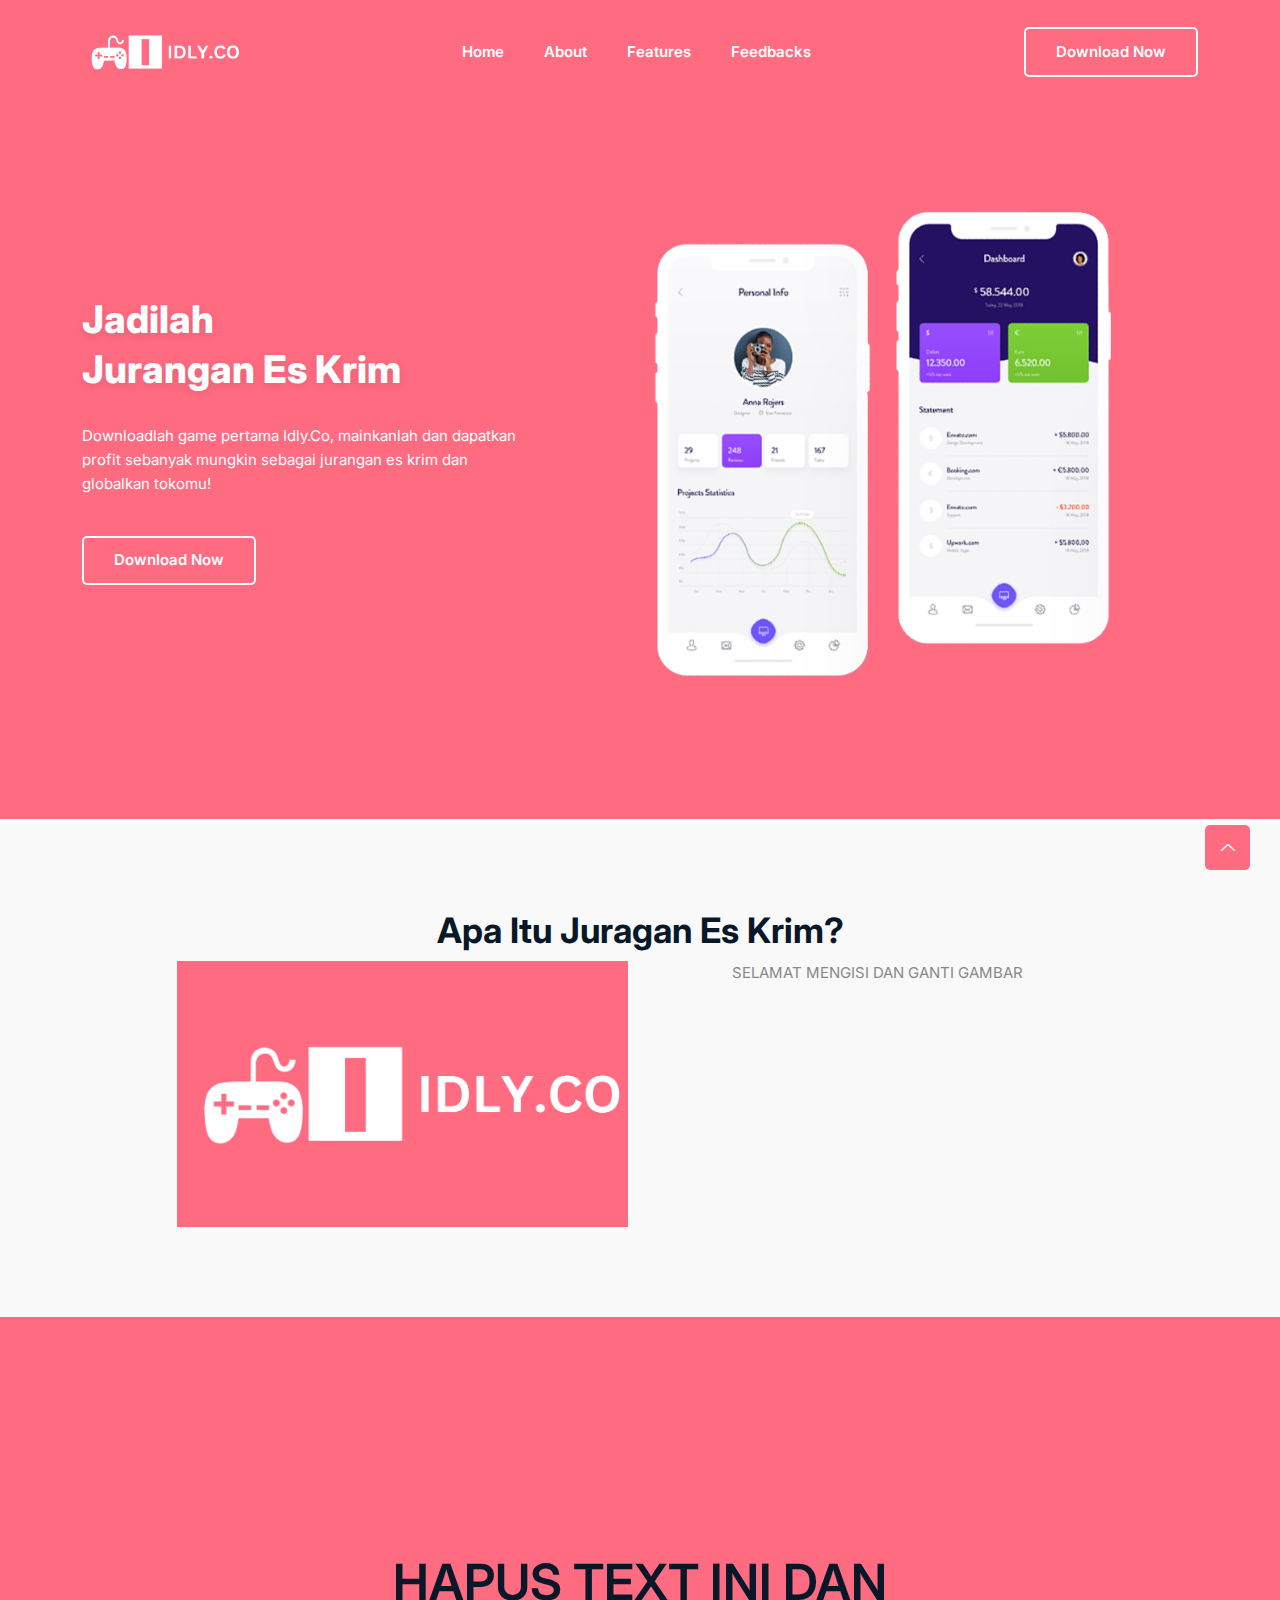
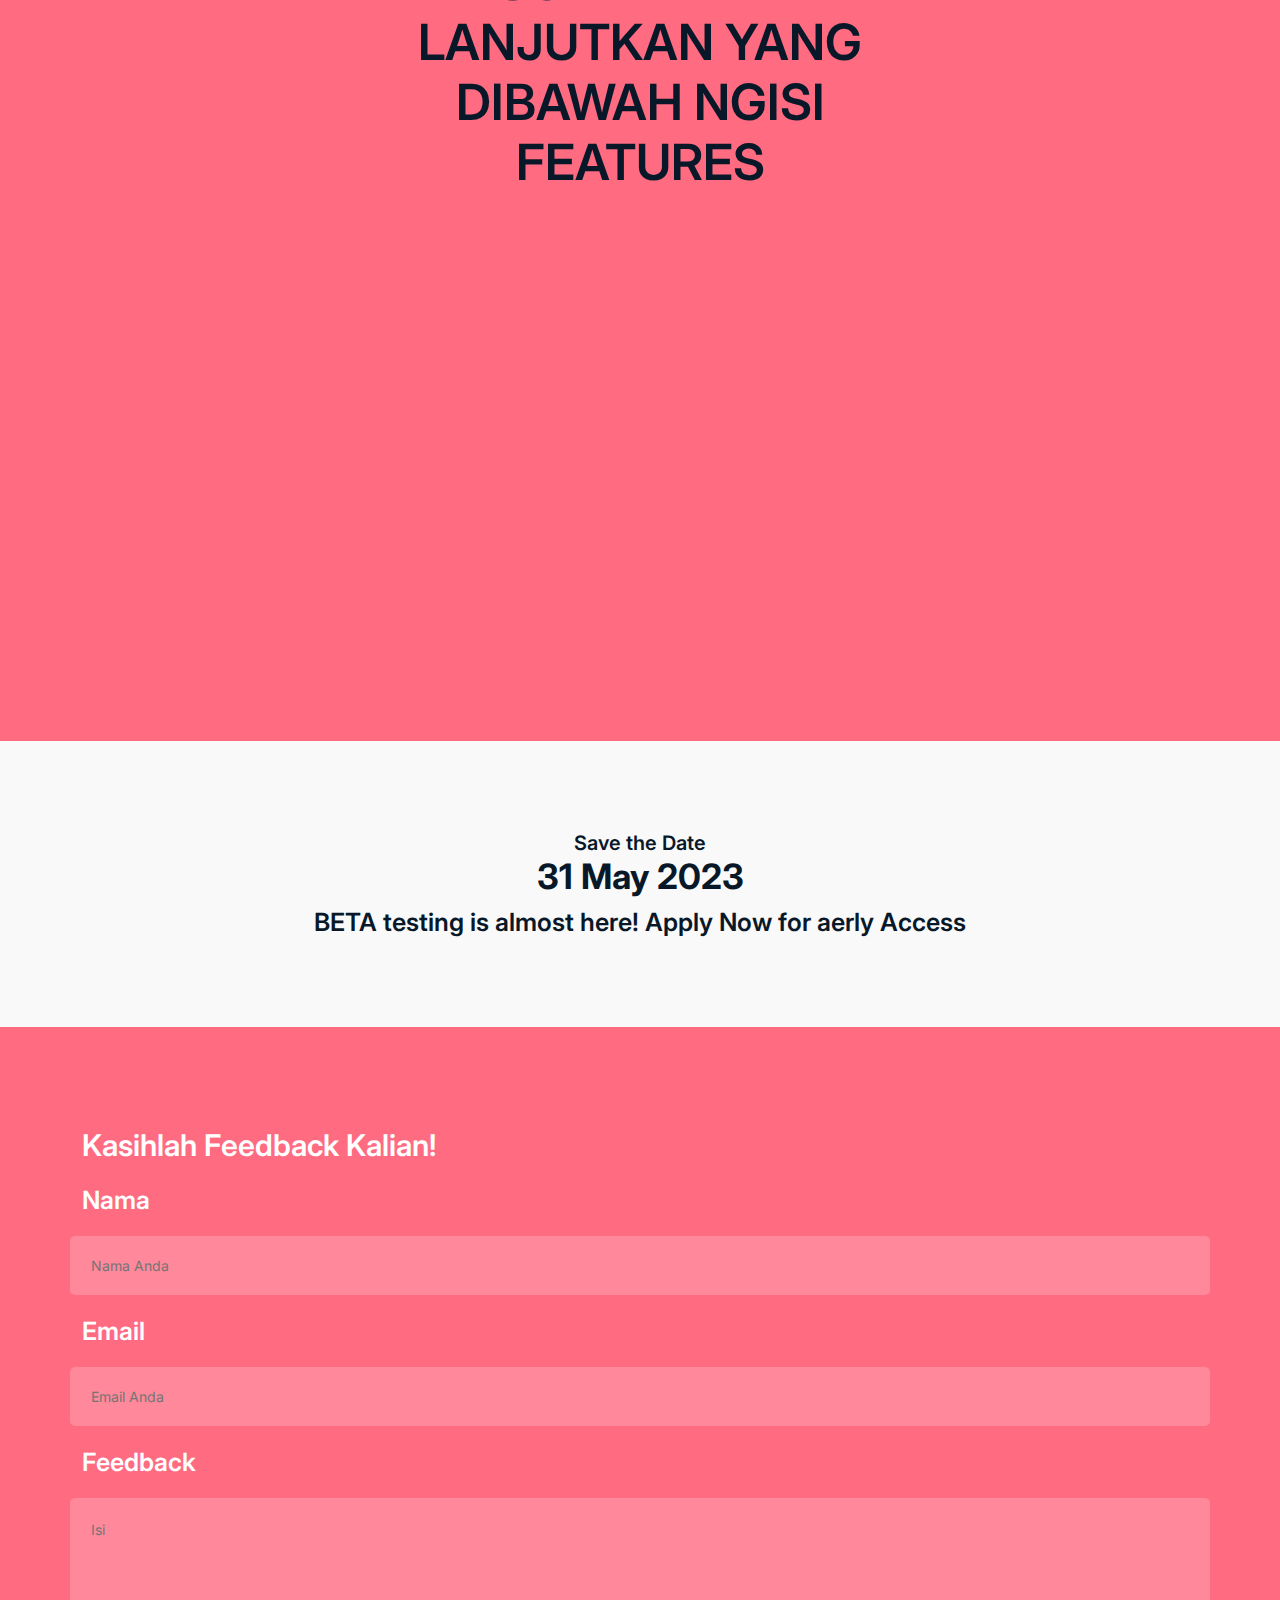
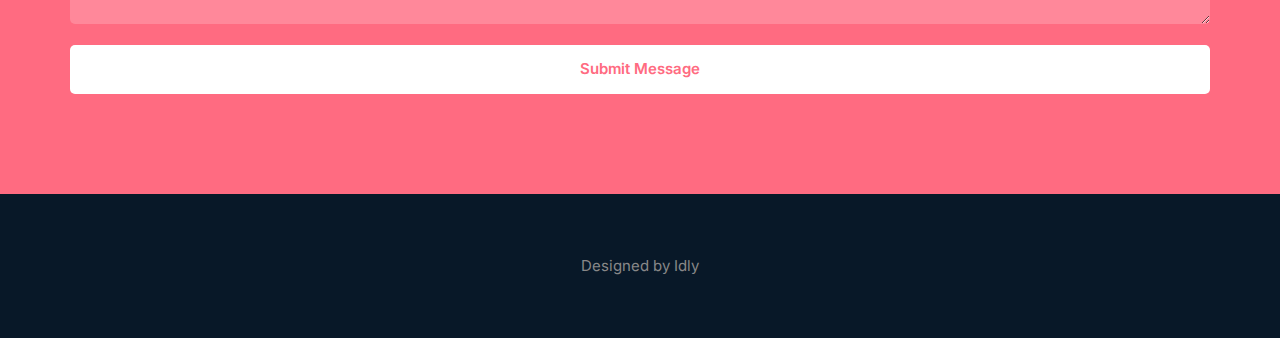
==== User Files/index.html @ 5fcf2f02 "initial" ====
<!DOCTYPE html>
<html class="no-js" lang="zxx">

<head>
    <meta charset="utf-8" />
    <meta http-equiv="x-ua-compatible" content="ie=edge" />
    <title>Idly.Co</title>
    <meta name="description" content="" />
    <meta name="viewport" content="width=device-width, initial-scale=1" />
    <link rel="shortcut icon" type="image/x-icon" href="assets/images/favicon.png" />

    <!-- ========================= CSS here ========================= -->
    <link rel="stylesheet" href="assets/css/bootstrap.min.css" />
    <link rel="stylesheet" href="assets/css/LineIcons.2.0.css" />
    <link rel="stylesheet" href="assets/css/animate.css" />
    <link rel="stylesheet" href="assets/css/tiny-slider.css" />
    <link rel="stylesheet" href="assets/css/glightbox.min.css" />
    <link rel="stylesheet" href="assets/css/main.css" />

</head>

<body>
    <!-- Preloader -->
    <div class="preloader">
        <div class="preloader-inner">
            <div class="preloader-icon">
                <span></span>
                <span></span>
            </div>
        </div>
    </div>
    <!-- /End Preloader -->

    <!-- Start Header Area -->
    <header class="header navbar-area">
        <div class="container">
            <div class="row align-items-center">
                <div class="col-lg-12">
                    <div class="nav-inner">
                        <!-- Start Navbar -->
                        <nav class="navbar navbar-expand-lg">
                            <a class="navbar-brand" href="index.html">

                                <!-- GAMBAR GANTI SINI -->
                                <img src="assets/images/logo/logo.png" alt="Logo">
                            </a>
                            <button class="navbar-toggler mobile-menu-btn" type="button" data-bs-toggle="collapse"
                                data-bs-target="#navbarSupportedContent" aria-controls="navbarSupportedContent"
                                aria-expanded="false" aria-label="Toggle navigation">
                                <span class="toggler-icon"></span>
                                <span class="toggler-icon"></span>
                                <span class="toggler-icon"></span>
                            </button>
                            <div class="collapse navbar-collapse sub-menu-bar" id="navbarSupportedContent">
                                <ul id="nav" class="navbar-nav ms-auto">
                                    <li class="nav-item">
                                        <a href="#home" class="page-scroll active"
                                            aria-label="Toggle navigation">Home</a>
                                    </li>

                                    <li class="nav-item">
                                        <a href="#about" class="page-scroll"
                                            aria-label="Toggle navigation">About</a>
                                    </li>

                                    <li class="nav-item">
                                        <a href="#features" class="page-scroll"
                                            aria-label="Toggle navigation">Features</a>
                                    </li>
                                    <li class="nav-item">
                                        <a href="#CTA" class="page-scroll"
                                        aria-label="Toggle navigation">Feedbacks</a>
                                    </li>
                                </ul>
                            </div> <!-- navbar collapse -->

                            <div class="button add-list-button">
                                <a href="download.html" class="btn">Download now</a>
                            </div>
                        </nav>
                        <!-- End Navbar -->
                    </div>
                </div>
            </div> <!-- row -->
        </div> <!-- container -->
    </header>
    <!-- End Header Area -->

    <!-- Start Hero Area -->
    <section id="home" class="hero-area">
        <div class="container">
            <div class="row align-items-center">
                <div class="col-lg-5 col-md-12 col-12">
                    <div class="hero-content">
                        <h1 class="wow fadeInLeft" data-wow-delay=".4s">Jadilah <br>Jurangan Es Krim</h1>
                        <p class="wow fadeInLeft" data-wow-delay=".6s">Downloadlah game pertama Idly.Co, mainkanlah dan dapatkan profit sebanyak mungkin sebagai jurangan es krim dan globalkan tokomu!</p>
                        <div class="button wow fadeInLeft" data-wow-delay=".8s">
                            <!-- <a href="javascript:void(0)" class="btn"><i class="lni lni-apple"></i> App Store</a>
                            <a href="javascript:void(0)" class="btn btn-alt"><i class="lni lni-play-store"></i> Google
                                Play</a> -->
                            <a href="javascript:void(0)" class="btn btn-alt"></i> Download Now</a>
                        </div>
                    </div>
                </div>
                <div class="col-lg-7 col-md-12 col-12">
                    <div class="hero-image wow fadeInRight" data-wow-delay=".4s">
                        <img src="assets/images/hero/phone.png" alt="#">
                    </div>
                </div>
            </div>
        </div>
    </section>
    <!-- End Hero Area -->

    
    <!-- Start About Area -->
    <section id="about" class="our-achievement section">
        <div class="container">
            <div class="row">
                <div class="col-lg-10 offset-lg-1 col-md-12 col-12">
                    <div class="title">
                        <h2>Apa Itu Juragan Es Krim?</h2>
                    </div>

                    <div class="row">
                        
                        <div class="col-lg-6">
                            <img src="assets/images/logo/logo.png" alt="">
                        </div>

                        <div class="col-lg-6">
                            <p>SELAMAT MENGISI DAN GANTI GAMBAR</p>
                        </div>
                    
                    </div>
                </div>
            </div>
        </div>
    </section>
    <!-- End About Area -->

    <!-- Start Features Area -->
    <section id="features" class="features section">
        <div class="container">
            <div class="row">
                <div class="col-12">
                    <div class="section-title">
                        <h3 class="wow zoomIn" style="color:white" data-wow-delay=".2s">Features</h3>
                        <h2 class="wow fadeInUp" data-wow-delay=".4s" style="color:white">Ada Apa saja Di Jurangan Es Krim?</h2>
                        <h1>HAPUS TEXT INI DAN LANJUTKAN YANG DIBAWAH NGISI FEATURES</h1>
                       </div>
                </div>
            </div>
            <div class="row">
                <div class="col-lg-4 col-md-6 col-12" >
                    <!-- Start Single Feature -->
                    <div class="single-feature wow fadeInUp" data-wow-delay=".2s" style="text-align: center;">
                        <h3>Upgrade Item</h3>
                        <p>Belilah barang terbaru untuk mendapatkan profit lebih</p>
                    </div>
                    <!-- End Single Feature -->
                </div>
                <div class="col-lg-4 col-md-6 col-12">
                    <!-- Start Single Feature -->
                    <div class="single-feature wow fadeInUp" data-wow-delay=".4s" style="text-align: center;">
                        <h3>Otomatis</h3>
                        <p>Bisnis akan tetap berjalan saat HP anda mati, anda akan selalu mendapatkan profit</p>
                    </div>
                    <!-- End Single Feature -->
                </div>
                <div class="col-lg-4 col-md-6 col-12">
                    <!-- Start Single Feature -->
                    <div class="single-feature wow fadeInUp" data-wow-delay=".6s" style="text-align: center;">
                        <h3>Mudah Untuk dipahami</h3>
                        <p>It is a long established fact that a reader will be distracted by the readable content of a
                            page at its layout.</p>
                    </div>
                    <!-- End Single Feature -->
                </div>
                <div class="col-lg-4 col-md-6 col-12">
                    <!-- Start Single Feature -->
                    <div class="single-feature wow fadeInUp" data-wow-delay=".2s" style="text-align: center;">
                        <h3>Advanced Security</h3>
                        <p>It is a long established fact that a reader will be distracted by the readable content of a
                            page at its layout.</p>
                    </div>
                    <!-- End Single Feature -->
                </div>
                <div class="col-lg-4 col-md-6 col-12">
                    <!-- Start Single Feature -->
                    <div class="single-feature wow fadeInUp" data-wow-delay=".4s" style="text-align: center;">
                        <h3>Powerful API</h3>
                        <p>It is a long established fact that a reader will be distracted by the readable content of a
                            page at its layout.</p>
                    </div>
                    <!-- End Single Feature -->
                </div>
                <div class="col-lg-4 col-md-6 col-12">
                    <!-- Start Single Feature -->
                    <div class="single-feature wow fadeInUp" data-wow-delay=".6s" style="text-align: center;">
                        <h3>Ekspansi Bisnis</h3>
                        <p>Jika bisnis di satu tempat sudah sukses bukalah cabang baru dan mulai lagi</p>
                    </div>
                    <!-- End Single Feature -->
                </div>
            </div>
        </div>
    </section>
    <!-- End Features Area -->

     <!-- Start Beta Area -->
     <section class="our-achievement section">
        <div class="container">
            <div class="row">
                <div class="col-lg-10 offset-lg-1 col-md-12 col-12">
                    <div class="title">
                        <h5>Save the Date</h5>
                        <h2>31 May 2023</h2>
                        <h4>BETA testing is almost here! Apply Now for aerly Access</h4>

                    </div>
                </div>
            </div>
        </div>
    </section>
    <!-- End Beta Area -->


    <!-- Start Call To Action Area -->
    <section id="CTA" class="section call-action">
        <div class="container">
            <div class="row">
               
                <div>
                    <div>
                      <form class="form" method="post" action="assets/mail/mail.php">
                        <h3 style="color:white;">Kasihlah Feedback Kalian!</h3>
                        <br>
                        <div class="row">
                            <label for="name"><h4 style="color:white;">Nama</h4></label>
                            <input class="feedback_input" name="name" type="text" placeholder="Nama Anda" required="required"/>
                        </div>

                        <div class="row">
                            <label for="email"><h4 style="color:white;">Email</h4></label>
                            <input class="feedback_input" name="email" type="email" placeholder="Email Anda" required="required"/>
                        </div>

                        <div class="row">
                            <label for="isi"><h4 style="color:white;">Feedback</h4></label>
                            <textarea class="feedback_input" name="isi" required="required" rows="4" cols="50" placeholder="Isi"></textarea>                                
                        </div>

                        <div class="row">
                            <button type="submit" class="special_btn">Submit Message</button>
                        </div>
                      </form>

                    </div>
                  </div>

            </div>
        </div>
    </section>
    <!-- End Call To Action Area -->

    <!-- Start Footer Area -->
    <footer class="footer">
        <!-- Start Footer Top -->
        <div class="footer-top">
            <div class="container">
                <div class="row" style="text-align: center;">
                    <p>Designed by Idly</p>
                </div>
            </div>
        </div>
        <!--/ End Footer Top -->
    </footer>
    <!--/ End Footer Area -->

    <!-- ========================= scroll-top ========================= -->
    <a href="#" class="scroll-top">
        <i class="lni lni-chevron-up"></i>
    </a>

    <!-- ========================= JS here ========================= -->
    <script src="assets/js/bootstrap.min.js"></script>
    <script src="assets/js/wow.min.js"></script>
    <script src="assets/js/tiny-slider.js"></script>
    <script src="assets/js/glightbox.min.js"></script>
    <script src="assets/js/count-up.min.js"></script>
    <script src="assets/js/main.js"></script>
    <script type="text/javascript">

        //====== counter up 
        var cu = new counterUp({
            start: 0,
            duration: 2000,
            intvalues: true,
            interval: 100,
            append: " ",
        });
        cu.start();
    </script>
</body>

</html>
---- User Files/assets/css/tiny-slider.css ----
.tns-outer{padding:0!important}.tns-outer [hidden]{display:none!important}.tns-outer [aria-controls],.tns-outer [data-action]{cursor:pointer}.tns-slider{-webkit-transition:all 0s;-moz-transition:all 0s;transition:all 0s}.tns-slider>.tns-item{-webkit-box-sizing:border-box;-moz-box-sizing:border-box;box-sizing:border-box}.tns-horizontal.tns-subpixel{white-space:nowrap}.tns-horizontal.tns-subpixel>.tns-item{display:inline-block;vertical-align:top;white-space:normal}.tns-horizontal.tns-no-subpixel:after{content:'';display:table;clear:both}.tns-horizontal.tns-no-subpixel>.tns-item{float:left}.tns-horizontal.tns-carousel.tns-no-subpixel>.tns-item{margin-right:-100%}.tns-no-calc{position:relative;left:0}.tns-gallery{position:relative;left:0;min-height:1px}.tns-gallery>.tns-item{position:absolute;left:-100%;-webkit-transition:transform 0s,opacity 0s;-moz-transition:transform 0s,opacity 0s;transition:transform 0s,opacity 0s}.tns-gallery>.tns-slide-active{position:relative;left:auto!important}.tns-gallery>.tns-moving{-webkit-transition:all .25s;-moz-transition:all .25s;transition:all .25s}.tns-autowidth{display:inline-block}.tns-lazy-img{-webkit-transition:opacity .6s;-moz-transition:opacity .6s;transition:opacity .6s;opacity:.6}.tns-lazy-img.tns-complete{opacity:1}.tns-ah{-webkit-transition:height 0s;-moz-transition:height 0s;transition:height 0s}.tns-ovh{overflow:hidden}.tns-visually-hidden{position:absolute;left:-10000em}.tns-transparent{opacity:0;visibility:hidden}.tns-fadeIn{opacity:1;filter:alpha(opacity=100);z-index:0}.tns-normal,.tns-fadeOut{opacity:0;filter:alpha(opacity=0);z-index:-1}.tns-vpfix{white-space:nowrap}.tns-vpfix>div,.tns-vpfix>li{display:inline-block}.tns-t-subp2{margin:0 auto;width:310px;position:relative;height:10px;overflow:hidden}.tns-t-ct{width:2333.3333333%;width:-webkit-calc(100% * 70/3);width:-moz-calc(100% * 70/3);width:calc(100% * 70/3);position:absolute;right:0}.tns-t-ct:after{content:'';display:table;clear:both}.tns-t-ct>div{width:1.4285714%;width:-webkit-calc(100%/70);width:-moz-calc(100%/70);width:calc(100%/70);height:10px;float:left}
---- User Files/assets/css/main.css ----
/*======================================
    Variables
========================================*/
/*======================================
    Normalize CSS
========================================*/
@import url("https://fonts.googleapis.com/css2?family=Inter:wght@100;200;300;400;500;600;700;800;900&display=swap");
html {
  scroll-behavior: smooth;
}

body {
  font-family: "Inter", sans-serif;
  font-weight: normal;
  font-style: normal;
  color: #888;
  overflow-x: hidden;
  font-size: 15px;
}

p {
  margin: 0;
  padding: 0;
  font-size: 15px;
  line-height: 24px;
}

* {
  margin: 0;
  padding: 0;
}

.navbar-toggler:focus,
a:focus,
input:focus,
textarea:focus,
button:focus,
.btn:focus,
.btn.focus,
.btn:not(:disabled):not(.disabled).active,
.btn:not(:disabled):not(.disabled):active {
  text-decoration: none;
  outline: none;
  outline: none !important;
  border-color: none !important;
  -webkit-box-shadow: none !important;
          box-shadow: none !important;
}

.form-check-input:checked {
  background-color: #ff6b81;
  border-color: #ff6b81;
}

select {
  -webkit-writing-mode: horizontal-tb !important;
  text-rendering: auto;
  color: #081828;
  letter-spacing: normal;
  word-spacing: normal;
  text-transform: none;
  text-indent: 0px;
  text-shadow: none;
  display: inline-block;
  text-align: start;
  -webkit-appearance: menulist;
     -moz-appearance: menulist;
          appearance: menulist;
  -webkit-box-sizing: border-box;
          box-sizing: border-box;
  -webkit-box-align: center;
      -ms-flex-align: center;
          align-items: center;
  white-space: pre;
  -webkit-rtl-ordering: logical;
  background-color: -internal-light-dark(white, #3b3b3b);
  cursor: default;
  margin: 0em;
  font: 400 14px;
  border-radius: 0px;
  border-width: 1px;
  border-style: solid;
  border-color: -internal-light-dark(#767676, #858585);
  -o-border-image: initial;
     border-image: initial;
}

span,
a {
  display: inline-block;
  text-decoration: none;
  transition: all 0.4s ease;
  -webkit-transition: all 0.4s ease;
  -moz-transition: all 0.4s ease;
}

audio,
canvas,
iframe,
img,
svg,
video {
  vertical-align: middle;
}

img {
  max-width: 100%;
}

h1,
h2,
h3,
h4,
h5,
h6 {
  font-weight: 600;
  margin: 0px;
  color: #081828;
}

h1 a,
h2 a,
h3 a,
h4 a,
h5 a,
h6 a {
  color: inherit;
}

h1 {
  font-size: 50px;
}

h2 {
  font-size: 40px;
}

h3 {
  font-size: 30px;
}

h4 {
  font-size: 25px;
}

h5 {
  font-size: 20px;
}

h6 {
  font-size: 16px;
}

ul,
ol {
  margin: 0px;
  padding: 0px;
  list-style-type: none;
}

.mt-5 {
  margin-top: 5px;
}

.mt-10 {
  margin-top: 10px;
}

.mt-15 {
  margin-top: 15px;
}

.mt-20 {
  margin-top: 20px;
}

.mt-25 {
  margin-top: 25px;
}

.mt-30 {
  margin-top: 30px;
}

.mt-35 {
  margin-top: 35px;
}

.mt-40 {
  margin-top: 40px;
}

.mt-45 {
  margin-top: 45px;
}

.mt-50 {
  margin-top: 50px;
}

.mt-55 {
  margin-top: 55px;
}

.mt-60 {
  margin-top: 60px;
}

.mt-65 {
  margin-top: 65px;
}

.mt-70 {
  margin-top: 70px;
}

.mt-75 {
  margin-top: 75px;
}

.mt-80 {
  margin-top: 80px;
}

.mt-85 {
  margin-top: 85px;
}

.mt-90 {
  margin-top: 90px;
}

.mt-95 {
  margin-top: 95px;
}

.mt-100 {
  margin-top: 100px;
}

.mt-105 {
  margin-top: 105px;
}

.mt-110 {
  margin-top: 110px;
}

.mt-115 {
  margin-top: 115px;
}

.mt-120 {
  margin-top: 120px;
}

.mt-125 {
  margin-top: 125px;
}

.mt-130 {
  margin-top: 130px;
}

.mt-135 {
  margin-top: 135px;
}

.mt-140 {
  margin-top: 140px;
}

.mt-145 {
  margin-top: 145px;
}

.mt-150 {
  margin-top: 150px;
}

.mt-155 {
  margin-top: 155px;
}

.mt-160 {
  margin-top: 160px;
}

.mt-165 {
  margin-top: 165px;
}

.mt-170 {
  margin-top: 170px;
}

.mt-175 {
  margin-top: 175px;
}

.mt-180 {
  margin-top: 180px;
}

.mt-185 {
  margin-top: 185px;
}

.mt-190 {
  margin-top: 190px;
}

.mt-195 {
  margin-top: 195px;
}

.mt-200 {
  margin-top: 200px;
}

.mt-205 {
  margin-top: 205px;
}

.mt-210 {
  margin-top: 210px;
}

.mt-215 {
  margin-top: 215px;
}

.mt-220 {
  margin-top: 220px;
}

.mt-225 {
  margin-top: 225px;
}

.mb-5 {
  margin-bottom: 5px;
}

.mb-10 {
  margin-bottom: 10px;
}

.mb-15 {
  margin-bottom: 15px;
}

.mb-20 {
  margin-bottom: 20px;
}

.mb-25 {
  margin-bottom: 25px;
}

.mb-30 {
  margin-bottom: 30px;
}

.mb-35 {
  margin-bottom: 35px;
}

.mb-40 {
  margin-bottom: 40px;
}

.mb-45 {
  margin-bottom: 45px;
}

.mb-50 {
  margin-bottom: 50px;
}

.mb-55 {
  margin-bottom: 55px;
}

.mb-60 {
  margin-bottom: 60px;
}

.mb-65 {
  margin-bottom: 65px;
}

.mb-70 {
  margin-bottom: 70px;
}

.mb-75 {
  margin-bottom: 75px;
}

.mb-80 {
  margin-bottom: 80px;
}

.mb-85 {
  margin-bottom: 85px;
}

.mb-90 {
  margin-bottom: 90px;
}

.mb-95 {
  margin-bottom: 95px;
}

.mb-100 {
  margin-bottom: 100px;
}

.mb-105 {
  margin-bottom: 105px;
}

.mb-110 {
  margin-bottom: 110px;
}

.mb-115 {
  margin-bottom: 115px;
}

.mb-120 {
  margin-bottom: 120px;
}

.mb-125 {
  margin-bottom: 125px;
}

.mb-130 {
  margin-bottom: 130px;
}

.mb-135 {
  margin-bottom: 135px;
}

.mb-140 {
  margin-bottom: 140px;
}

.mb-145 {
  margin-bottom: 145px;
}

.mb-150 {
  margin-bottom: 150px;
}

.mb-155 {
  margin-bottom: 155px;
}

.mb-160 {
  margin-bottom: 160px;
}

.mb-165 {
  margin-bottom: 165px;
}

.mb-170 {
  margin-bottom: 170px;
}

.mb-175 {
  margin-bottom: 175px;
}

.mb-180 {
  margin-bottom: 180px;
}

.mb-185 {
  margin-bottom: 185px;
}

.mb-190 {
  margin-bottom: 190px;
}

.mb-195 {
  margin-bottom: 195px;
}

.mb-200 {
  margin-bottom: 200px;
}

.mb-205 {
  margin-bottom: 205px;
}

.mb-210 {
  margin-bottom: 210px;
}

.mb-215 {
  margin-bottom: 215px;
}

.mb-220 {
  margin-bottom: 220px;
}

.mb-225 {
  margin-bottom: 225px;
}

.pt-5 {
  padding-top: 5px;
}

.pt-10 {
  padding-top: 10px;
}

.pt-15 {
  padding-top: 15px;
}

.pt-20 {
  padding-top: 20px;
}

.pt-25 {
  padding-top: 25px;
}

.pt-30 {
  padding-top: 30px;
}

.pt-35 {
  padding-top: 35px;
}

.pt-40 {
  padding-top: 40px;
}

.pt-45 {
  padding-top: 45px;
}

.pt-50 {
  padding-top: 50px;
}

.pt-55 {
  padding-top: 55px;
}

.pt-60 {
  padding-top: 60px;
}

.pt-65 {
  padding-top: 65px;
}

.pt-70 {
  padding-top: 70px;
}

.pt-75 {
  padding-top: 75px;
}

.pt-80 {
  padding-top: 80px;
}

.pt-85 {
  padding-top: 85px;
}

.pt-90 {
  padding-top: 90px;
}

.pt-95 {
  padding-top: 95px;
}

.pt-100 {
  padding-top: 100px;
}

.pt-105 {
  padding-top: 105px;
}

.pt-110 {
  padding-top: 110px;
}

.pt-115 {
  padding-top: 115px;
}

.pt-120 {
  padding-top: 120px;
}

.pt-125 {
  padding-top: 125px;
}

.pt-130 {
  padding-top: 130px;
}

.pt-135 {
  padding-top: 135px;
}

.pt-140 {
  padding-top: 140px;
}

.pt-145 {
  padding-top: 145px;
}

.pt-150 {
  padding-top: 150px;
}

.pt-155 {
  padding-top: 155px;
}

.pt-160 {
  padding-top: 160px;
}

.pt-165 {
  padding-top: 165px;
}

.pt-170 {
  padding-top: 170px;
}

.pt-175 {
  padding-top: 175px;
}

.pt-180 {
  padding-top: 180px;
}

.pt-185 {
  padding-top: 185px;
}

.pt-190 {
  padding-top: 190px;
}

.pt-195 {
  padding-top: 195px;
}

.pt-200 {
  padding-top: 200px;
}

.pt-205 {
  padding-top: 205px;
}

.pt-210 {
  padding-top: 210px;
}

.pt-215 {
  padding-top: 215px;
}

.pt-220 {
  padding-top: 220px;
}

.pt-225 {
  padding-top: 225px;
}

.pb-5 {
  padding-bottom: 5px;
}

.pb-10 {
  padding-bottom: 10px;
}

.pb-15 {
  padding-bottom: 15px;
}

.pb-20 {
  padding-bottom: 20px;
}

.pb-25 {
  padding-bottom: 25px;
}

.pb-30 {
  padding-bottom: 30px;
}

.pb-35 {
  padding-bottom: 35px;
}

.pb-40 {
  padding-bottom: 40px;
}

.pb-45 {
  padding-bottom: 45px;
}

.pb-50 {
  padding-bottom: 50px;
}

.pb-55 {
  padding-bottom: 55px;
}

.pb-60 {
  padding-bottom: 60px;
}

.pb-65 {
  padding-bottom: 65px;
}

.pb-70 {
  padding-bottom: 70px;
}

.pb-75 {
  padding-bottom: 75px;
}

.pb-80 {
  padding-bottom: 80px;
}

.pb-85 {
  padding-bottom: 85px;
}

.pb-90 {
  padding-bottom: 90px;
}

.pb-95 {
  padding-bottom: 95px;
}

.pb-100 {
  padding-bottom: 100px;
}

.pb-105 {
  padding-bottom: 105px;
}

.pb-110 {
  padding-bottom: 110px;
}

.pb-115 {
  padding-bottom: 115px;
}

.pb-120 {
  padding-bottom: 120px;
}

.pb-125 {
  padding-bottom: 125px;
}

.pb-130 {
  padding-bottom: 130px;
}

.pb-135 {
  padding-bottom: 135px;
}

.pb-140 {
  padding-bottom: 140px;
}

.pb-145 {
  padding-bottom: 145px;
}

.pb-150 {
  padding-bottom: 150px;
}

.pb-155 {
  padding-bottom: 155px;
}

.pb-160 {
  padding-bottom: 160px;
}

.pb-165 {
  padding-bottom: 165px;
}

.pb-170 {
  padding-bottom: 170px;
}

.pb-175 {
  padding-bottom: 175px;
}

.pb-180 {
  padding-bottom: 180px;
}

.pb-185 {
  padding-bottom: 185px;
}

.pb-190 {
  padding-bottom: 190px;
}

.pb-195 {
  padding-bottom: 195px;
}

.pb-200 {
  padding-bottom: 200px;
}

.pb-205 {
  padding-bottom: 205px;
}

.pb-210 {
  padding-bottom: 210px;
}

.pb-215 {
  padding-bottom: 215px;
}

.pb-220 {
  padding-bottom: 220px;
}

.pb-225 {
  padding-bottom: 225px;
}

.img-bg {
  background-position: center center;
  background-size: cover;
  background-repeat: no-repeat;
  width: 100%;
  height: 100%;
}

@media only screen and (min-width: 480px) and (max-width: 767px) {
  .container {
    width: 450px;
  }
}

/* Bread Crumbs */
.breadcrumbs {
  position: relative;
  padding-bottom: 100px;
  padding-top: 180px;
  z-index: 2;
  text-align: left;
  background-color: #ff6b81;
}

@media only screen and (min-width: 768px) and (max-width: 991px) {
  .breadcrumbs {
    padding-bottom: 60px;
    padding-top: 120px;
  }
}

@media (max-width: 767px) {
  .breadcrumbs {
    padding-bottom: 60px;
    padding-top: 120px;
  }
}

.breadcrumbs .breadcrumbs-content {
  position: relative;
  text-align: center;
}

.breadcrumbs .breadcrumbs-content .page-title {
  font-size: 32px;
  color: #fff;
  font-weight: 700;
  position: relative;
  line-height: 50px;
}

@media only screen and (min-width: 768px) and (max-width: 991px) {
  .breadcrumbs .breadcrumbs-content .page-title {
    font-size: 28px;
    line-height: 42px;
  }
}

@media (max-width: 767px) {
  .breadcrumbs .breadcrumbs-content .page-title {
    font-size: 25px;
    line-height: 38px;
  }
}

.breadcrumbs .breadcrumbs-content .breadcrumb-nav {
  background: transparent;
  border-radius: 0;
  margin-bottom: 0;
  padding: 0;
  display: inline-block;
}

.breadcrumbs .breadcrumb-nav {
  text-align: center;
  margin-top: 15px;
}

@media only screen and (min-width: 768px) and (max-width: 991px) {
  .breadcrumbs .breadcrumb-nav {
    margin-top: 10px;
  }
}

@media (max-width: 767px) {
  .breadcrumbs .breadcrumb-nav {
    margin-top: 8px;
  }
}

.breadcrumbs .breadcrumb-nav li {
  display: inline-block;
  position: relative;
  padding-right: 15px;
  margin-right: 15px;
  text-transform: capitalize;
}

.breadcrumbs .breadcrumb-nav li:after {
  content: "\ea5c";
  font-family: lineIcons;
  font-size: 10px;
  position: absolute;
  top: 4px;
  right: -7px;
}

.breadcrumbs .breadcrumb-nav li:last-child {
  margin: 0;
  padding: 0;
}

.breadcrumbs .breadcrumb-nav li:last-child::after {
  display: none;
}

.breadcrumbs .breadcrumb-nav li,
.breadcrumbs .breadcrumb-nav li a {
  color: #fff;
  font-size: 14px;
  font-weight: 500;
}

.breadcrumbs .breadcrumb-nav li a {
  position: relative;
}

.breadcrumbs .breadcrumb-nav li a:hover {
  text-decoration: underline;
}

.section {
  padding-top: 100px;
  padding-bottom: 100px;
  position: relative;
}

@media only screen and (min-width: 768px) and (max-width: 991px) {
  .section {
    padding-top: 60px;
    padding-bottom: 60px;
  }
}

@media (max-width: 767px) {
  .section {
    padding-top: 50px;
    padding-bottom: 50px;
  }
}

/* Section Title */
.section-title {
  text-align: center;
  margin-bottom: 80px;
  padding: 0 300px;
  position: relative;
  z-index: 5;
}

.section-title h3 {
  font-size: 15px;
  font-weight: 600;
  display: block;
  margin-bottom: 8px;
  color: #ff6b81;
  text-transform: uppercase;
}

.section-title h2 {
  font-size: 34px;
  margin-bottom: 25px;
  line-height: 42px;
  text-transform: capitalize;
  position: relative;
  font-weight: 800;
}

.section-title p {
  font-size: 15px;
}

@media only screen and (min-width: 992px) and (max-width: 1199px) {
  .section-title {
    padding: 0px 200px;
    margin-bottom: 70px;
  }
}

@media only screen and (min-width: 768px) and (max-width: 991px) {
  .section-title {
    padding: 0px 20px;
    margin-bottom: 70px;
  }
  .section-title h3 {
    font-size: 14px;
  }
  .section-title h2 {
    font-size: 24px;
    line-height: 32px;
    margin-bottom: 20px;
  }
  .section-title p {
    font-size: 14px;
  }
}

@media (max-width: 767px) {
  .section-title {
    padding: 0px 10px;
    margin-bottom: 60px;
  }
  .section-title h3 {
    font-size: 14px;
  }
  .section-title h2 {
    font-size: 20px;
    line-height: 30px;
    margin-bottom: 18px;
  }
  .section-title p {
    font-size: 14px;
  }
}

.section-title.align-right {
  padding: 0;
  padding-left: 600px;
}

.section-title.align-right h2:before {
  display: none;
}

.section-title.align-right h2:after {
  position: absolute;
  right: 0;
  bottom: -1px;
  height: 2px;
  width: 50px;
  background: #ff6b81;
  content: "";
}

.section-title.align-left {
  padding: 0;
  padding-right: 600px;
}

.section-title.align-left h2:before {
  left: 0;
  margin-left: 0;
}

/* One Click Scrool Top Button*/
.scroll-top {
  width: 45px;
  height: 45px;
  line-height: 45px;
  background: #ff6b81;
  display: -webkit-box;
  display: -ms-flexbox;
  display: flex;
  -webkit-box-pack: center;
      -ms-flex-pack: center;
          justify-content: center;
  -webkit-box-align: center;
      -ms-flex-align: center;
          align-items: center;
  font-size: 14px;
  color: #fff !important;
  position: fixed;
  bottom: 30px;
  right: 30px;
  z-index: 9;
  cursor: pointer;
  -webkit-transition: all .3s ease-out 0s;
  transition: all .3s ease-out 0s;
  border-radius: 5px;
}

.scroll-top:hover {
  -webkit-box-shadow: 0 1rem 3rem rgba(35, 38, 45, 0.15) !important;
  box-shadow: 0 1rem 3rem rgba(35, 38, 45, 0.15) !important;
  -webkit-transform: translate3d(0, -5px, 0);
  transform: translate3d(0, -5px, 0);
  background-color: #081828;
}

/* Overlay */
.overlay {
  position: relative;
  z-index: 1;
}

.overlay::before {
  position: absolute;
  top: 0;
  left: 0;
  width: 100%;
  height: 100%;
  opacity: 0.4;
  background: #081828;
  content: "";
  -webkit-transition: all 0.4s ease;
  transition: all 0.4s ease;
  z-index: -1;
}

/* Pagination CSS */
.pagination {
  text-align: left;
  margin: 40px 0 0 0;
  display: block;
}

.pagination.center {
  text-align: center;
}

.pagination.right {
  text-align: right;
}

.pagination.left {
  text-align: left;
}

.pagination .pagination-list {
  display: inline-block;
  overflow: hidden;
}

.pagination .pagination-list li {
  margin-right: 5px;
  display: inline-block;
  margin-top: 10px;
}

.pagination .pagination-list li:last-child {
  margin-right: 0px;
}

.pagination .pagination-list li a {
  background: #fff;
  color: #081828;
  font-weight: 400;
  font-size: 14px;
  border-radius: 5px;
  padding: 8px 20px;
  text-align: center;
  border: 1px solid #eee;
}

.pagination .pagination-list li.active a,
.pagination .pagination-list li:hover a {
  background: #ff6b81;
  color: #fff;
  border-color: transparent;
}

.pagination .pagination-list li a i {
  font-size: 13px;
}

.blog-grids.pagination {
  margin-top: 50px;
  text-align: center;
}

.button .btn {
  display: inline-block;
  text-transform: capitalize;
  font-size: 15px;
  font-weight: 600;
  padding: 13px 30px;
  background-color: #ff6b81;
  color: #fff;
  border: none;
  -webkit-transition: 0.2s;
  transition: 0.2s;
  border-radius: 5px;
  position: relative;
  z-index: 1;
  margin-right: 7px;
  overflow: hidden;
}

@media only screen and (min-width: 768px) and (max-width: 991px) {
  .button .btn {
    padding: 12px 25px;
    font-size: 14px;
    font-weight: 500;
  }
}

@media (max-width: 767px) {
  .button .btn {
    padding: 12px 25px;
    font-size: 14px;
    font-weight: 500;
  }
}

.button .btn i {
  display: inline-block;
  margin-right: 5px;
}

.button .btn:last-child {
  margin: 0;
}

.button .btn:hover {
  color: #fff;
  background-color: #081828;
  -webkit-box-shadow: 0px 4px 4px #0000000f;
          box-shadow: 0px 4px 4px #0000000f;
}

.button .btn-alt {
  color: #fff !important;
  background: transparent !important;
  border: 2px solid #fff;
  padding: 11px 30px;
}

@media only screen and (min-width: 768px) and (max-width: 991px) {
  .button .btn-alt {
    padding: 10px 30px;
  }
}

@media (max-width: 767px) {
  .button .btn-alt {
    padding: 10px 30px;
  }
}

.button .btn-alt:hover {
  background-color: #fff !important;
  color: #ff6b81 !important;
}

.align-left {
  text-align: left;
}

.align-right {
  text-align: right;
}

.align-center {
  text-align: center;
}

/* Preloader */
.preloader {
  position: fixed;
  top: 0;
  left: 0;
  z-index: 999999999;
  width: 100%;
  height: 100%;
  background-color: #fff;
  overflow: hidden;
}

.preloader-inner {
  position: absolute;
  top: 50%;
  left: 50%;
  -webkit-transform: translate(-50%, -50%);
  transform: translate(-50%, -50%);
}

.preloader-icon {
  width: 100px;
  height: 100px;
  display: inline-block;
  padding: 0px;
}

.preloader-icon span {
  position: absolute;
  display: inline-block;
  width: 100px;
  height: 100px;
  border-radius: 100%;
  background: #ff6b81;
  -webkit-animation: preloader-fx 1.6s linear infinite;
  animation: preloader-fx 1.6s linear infinite;
}

.preloader-icon span:last-child {
  animation-delay: -0.8s;
  -webkit-animation-delay: -0.8s;
}

@keyframes preloader-fx {
  0% {
    -webkit-transform: scale(0, 0);
            transform: scale(0, 0);
    opacity: 0.5;
  }
  100% {
    -webkit-transform: scale(1, 1);
            transform: scale(1, 1);
    opacity: 0;
  }
}

@-webkit-keyframes preloader-fx {
  0% {
    -webkit-transform: scale(0, 0);
    opacity: 0.5;
  }
  100% {
    -webkit-transform: scale(1, 1);
    opacity: 0;
  }
}

/*======================================
	Start Header CSS
========================================*/
.header {
  width: 100%;
  background: transparent;
  position: absolute;
  width: 100%;
  left: 0;
  top: 0;
}

@media only screen and (min-width: 768px) and (max-width: 991px) {
  .header {
    padding: 18px 0 !important;
  }
  .header .mobile-menu-btn .toggler-icon {
    background-color: #fff;
  }
  .header .button {
    margin: 0 !important;
  }
  .header .navbar-collapse {
    position: absolute;
    top: 67px !important;
    left: 0;
    width: 100%;
    background-color: #fff;
    z-index: 9;
    -webkit-box-shadow: 0px 15px 20px 0px rgba(0, 0, 0, 0.1);
            box-shadow: 0px 15px 20px 0px rgba(0, 0, 0, 0.1);
    padding: 10px 20px;
    max-height: 350px;
    overflow-y: scroll;
    border-top: 1px solid #eee;
    border-radius: 6px;
  }
  .header .navbar .navbar-nav .nav-item a:hover {
    color: #ff6b81 !important;
  }
  .header .navbar .navbar-nav .nav-item a.active {
    color: #ff6b81 !important;
  }
  .header .navbar-nav .nav-item {
    margin: 0;
  }
  .header .navbar-nav .nav-item:hover a {
    color: #ff6b81;
  }
  .header .navbar-nav .nav-item a {
    padding: 12px 16px !important;
  }
  .header .navbar-nav .nav-item a::before {
    display: none;
  }
  .header .navbar-nav .nav-item .sub-menu {
    position: static;
    width: 100%;
    opacity: 1;
    visibility: visible;
    -webkit-box-shadow: none;
            box-shadow: none;
    padding: 0;
    border: none;
    margin-left: 15px;
    margin-right: 15px;
  }
  .header .navbar-nav .nav-item .sub-menu .nav-item a {
    padding: 12px 12px;
  }
  .header .navbar-nav .nav-item .sub-menu .nav-item a:hover {
    color: #ff6b81 !important;
  }
  .header .navbar-nav .nav-item a {
    color: #051441;
    display: -webkit-box;
    display: -ms-flexbox;
    display: flex;
    -webkit-box-pack: justify;
        -ms-flex-pack: justify;
            justify-content: space-between;
    padding: 10px 0;
  }
  .header .navbar-nav .nav-item a::after {
    opacity: 1;
    visibility: visible;
  }
  .header .navbar-nav .nav-item .sub-menu li.active {
    background: #fff !important;
    color: #ff6b81 !important;
  }
  .header .navbar-nav .nav-item .sub-menu .nav-item {
    margin: 0 !important;
  }
  .header .navbar-nav .nav-item .sub-menu .nav-item a {
    padding: 10px 12px !important;
  }
  .header .navbar-nav .nav-item .sub-menu li:hover {
    background: #fff !important;
    color: #ff6b81 !important;
  }
  .header .navbar-nav .nav-item a {
    font-size: 14px;
  }
  .header .navbar-nav .nav-item a:hover {
    color: #ff6b81;
  }
}

@media (max-width: 767px) {
  .header {
    padding: 18px 0 !important;
  }
  .header .mobile-menu-btn .toggler-icon {
    background-color: #fff;
  }
  .header .navbar-collapse {
    position: absolute;
    top: 58px !important;
    left: 0;
    width: 100%;
    background-color: #fff;
    z-index: 9;
    -webkit-box-shadow: 0px 15px 20px 0px rgba(0, 0, 0, 0.1);
            box-shadow: 0px 15px 20px 0px rgba(0, 0, 0, 0.1);
    padding: 10px 20px;
    max-height: 350px;
    overflow-y: scroll;
    border-top: 1px solid #eee;
    border-radius: 6px;
  }
  .header .navbar .navbar-nav .nav-item a:hover {
    color: #ff6b81 !important;
  }
  .header .navbar .navbar-nav .nav-item a.active {
    color: #ff6b81 !important;
  }
  .header .navbar-nav .nav-item {
    margin: 0;
  }
  .header .navbar-nav .nav-item:hover a {
    color: #ff6b81;
  }
  .header .navbar-nav .nav-item a {
    padding: 12px 16px !important;
  }
  .header .navbar-nav .nav-item a::before {
    display: none;
  }
  .header .navbar-nav .nav-item .sub-menu {
    position: static;
    width: 100%;
    opacity: 1;
    visibility: visible;
    -webkit-box-shadow: none;
            box-shadow: none;
    padding: 0;
    border: none;
    margin-left: 15px;
    margin-right: 15px;
  }
  .header .navbar-nav .nav-item .sub-menu .nav-item a {
    padding: 12px 12px;
  }
  .header .navbar-nav .nav-item .sub-menu .nav-item a:hover {
    color: #ff6b81 !important;
  }
  .header .navbar-nav .nav-item a {
    color: #051441;
    display: -webkit-box;
    display: -ms-flexbox;
    display: flex;
    -webkit-box-pack: justify;
        -ms-flex-pack: justify;
            justify-content: space-between;
    padding: 10px 0;
  }
  .header .navbar-nav .nav-item a::after {
    opacity: 1;
    visibility: visible;
  }
  .header .navbar-nav .nav-item .sub-menu li.active {
    background: #fff !important;
    color: #ff6b81 !important;
  }
  .header .navbar-nav .nav-item .sub-menu .nav-item {
    margin: 0 !important;
  }
  .header .navbar-nav .nav-item .sub-menu .nav-item a {
    padding: 10px 12px !important;
  }
  .header .navbar-nav .nav-item .sub-menu li:hover {
    background: #fff !important;
    color: #ff6b81 !important;
  }
  .header .navbar-nav .nav-item a {
    font-size: 14px;
  }
  .header .navbar-nav .nav-item a:hover {
    color: #ff6b81;
  }
}

@media (max-width: 767px) {
  .header .button {
    display: none;
  }
}

.header .button .btn {
  background-color: transparent;
  border: 2px solid #fff;
  color: #fff;
  padding: 12px 30px;
}

.header .button .btn:hover {
  background-color: #fff;
  color: #ff6b81;
}

.header .navbar-brand img {
  width: 160px;
}

@media only screen and (min-width: 768px) and (max-width: 991px) {
  .header .navbar-brand img {
    width: 170px;
  }
}

@media (max-width: 767px) {
  .header .navbar-brand img {
    width: 160px;
  }
}

.header.sticky .navbar-brand .white-logo {
  opacity: 0;
  visibility: hidden;
}

.header.sticky .navbar-brand .dark-logo {
  opacity: 1;
  visibility: visible;
}

.header.sticky .button .btn {
  background-color: #ff6b81;
  color: #fff;
  border-color: transparent;
}

.header.sticky .button .btn:hover {
  background-color: #081828;
  color: #fff;
}

.sticky {
  position: fixed;
  z-index: 99;
  background-color: #fff;
  -webkit-box-shadow: 0px 20px 50px 0px rgba(0, 0, 0, 0.05);
          box-shadow: 0px 20px 50px 0px rgba(0, 0, 0, 0.05);
  -webkit-transition: all 0.3s ease-out 0s;
  transition: all 0.3s ease-out 0s;
  top: 0;
}

.navbar-expand-lg .navbar-nav {
  margin: 0;
  margin-left: auto !important;
  margin-right: auto !important;
}

.header .navbar .navbar-nav .nav-item a.active {
  color: #fff;
}

.sticky .navbar .navbar-nav .nav-item a.active {
  color: #ff6b81;
}

.sticky .navbar .navbar-nav .nav-item a {
  color: #081828;
}

.header .navbar .navbar-nav .nav-item .sub-menu a.active {
  color: #fff;
}

.sticky .navbar .navbar-nav .nav-item .sub-menu a.active {
  color: #fff;
}

.sticky .navbar .mobile-menu-btn .toggler-icon {
  background: #333;
}

/*===== NAVBAR =====*/
.navbar-area {
  width: 100%;
  z-index: 99;
  -webkit-transition: all 0.3s ease-out 0s;
  transition: all 0.3s ease-out 0s;
  padding: 0;
}

.navbar-area.sticky {
  position: fixed;
  z-index: 99;
  background: #ff6b81;
  -webkit-box-shadow: 0px 20px 50px 0px rgba(0, 0, 0, 0.05);
          box-shadow: 0px 20px 50px 0px rgba(0, 0, 0, 0.05);
  -webkit-transition: all 0.3s ease-out 0s;
  transition: all 0.3s ease-out 0s;
  background: #fff;
  padding: 0px 0;
}

.navbar {
  padding: 0;
  position: relative;
  -webkit-transition: all 0.3s ease-out 0s;
  transition: all 0.3s ease-out 0s;
}

.navbar-brand {
  padding-left: 0;
  border-radius: 0;
}

.mobile-menu-btn {
  padding: 0px;
}

.mobile-menu-btn:focus {
  text-decoration: none;
  outline: none;
  -webkit-box-shadow: none;
          box-shadow: none;
}

.mobile-menu-btn .toggler-icon {
  width: 30px;
  height: 2px;
  background-color: #222;
  display: block;
  margin: 5px 0;
  position: relative;
  -webkit-transition: all 0.3s ease-out 0s;
  transition: all 0.3s ease-out 0s;
}

.mobile-menu-btn.active .toggler-icon:nth-of-type(1) {
  -webkit-transform: rotate(45deg);
          transform: rotate(45deg);
  top: 7px;
}

.mobile-menu-btn.active .toggler-icon:nth-of-type(2) {
  opacity: 0;
}

.mobile-menu-btn.active .toggler-icon:nth-of-type(3) {
  -webkit-transform: rotate(135deg);
          transform: rotate(135deg);
  top: -7px;
}

.navbar-nav .nav-item {
  z-index: 1;
  position: relative;
  margin-right: 40px;
}

.navbar-nav .nav-item:last-child {
  margin-right: 0 !important;
}

.navbar-nav .nav-item:hover a {
  color: #fff;
}

.sticky .navbar-nav .nav-item:hover a {
  color: #ff6b81;
}

.navbar-nav .nav-item a {
  font-size: 15px;
  color: #fff;
  -webkit-transition: all 0.3s ease-out 0s;
  transition: all 0.3s ease-out 0s;
  position: relative;
  padding: 35px 0;
  display: -webkit-inline-box;
  display: -ms-inline-flexbox;
  display: inline-flex;
  -webkit-box-align: center;
      -ms-flex-align: center;
          align-items: center;
  font-weight: 600;
  transition: all 0.3s ease-out 0s;
  position: relative;
  text-transform: capitalize;
}

.navbar-nav .nav-item a::after {
  opacity: 0;
  visibility: hidden;
}

.navbar-nav .nav-item:hover a:before {
  width: 100%;
}

.navbar-nav .nav-item a.active {
  color: #fff;
}

.navbar-nav .nav-item a.dd-menu::after {
  content: "\ea58";
  font: normal normal normal 1em/1 "LineIcons";
  position: absolute;
  right: 17px;
  font-size: 10px;
  top: 50%;
  margin-left: 5px;
  margin-top: 0px;
  -webkit-transition: all 0.3s ease-out 0s;
  transition: all 0.3s ease-out 0s;
  height: 10px;
}

@media only screen and (min-width: 992px) and (max-width: 1199px) {
  .navbar-nav .nav-item a.dd-menu::after {
    right: 13px;
  }
}

@media only screen and (min-width: 768px) and (max-width: 991px), (max-width: 767px) {
  .navbar-nav .nav-item a.dd-menu::after {
    top: 18px;
    right: 0;
    -webkit-transform: rotate(180deg);
            transform: rotate(180deg);
  }
}

@media only screen and (min-width: 768px) and (max-width: 991px), (max-width: 767px) {
  .navbar-nav .nav-item a.collapsed::after {
    -webkit-transform: rotate(0deg);
            transform: rotate(0deg);
  }
}

.navbar-nav .nav-item:hover > .sub-menu {
  top: 100%;
  opacity: 1;
  visibility: visible;
}

.navbar-nav .nav-item:hover > .sub-menu .sub-menu {
  left: 100%;
  top: 0;
}

.navbar-nav .nav-item .sub-menu {
  padding: 30px;
  min-width: 240px;
  background: #fff;
  -webkit-box-shadow: 0px 5px 20px #0000001a;
          box-shadow: 0px 5px 20px #0000001a;
  position: absolute;
  top: 110% !important;
  left: 0;
  opacity: 0;
  visibility: hidden;
  -webkit-transition: all 0.3s ease-out 0s;
  transition: all 0.3s ease-out 0s;
  border-radius: 0 0 4px 4px;
  border-radius: 5px;
}

.navbar-nav .nav-item:hover .sub-menu {
  top: 100% !important;
}

.navbar-nav .nav-item .sub-menu .nav-item {
  width: 100%;
  margin-bottom: 15px;
}

.navbar-nav .nav-item .sub-menu .nav-item:last-child {
  margin: 0;
}

.navbar-nav .nav-item .sub-menu .nav-item a {
  padding: 0;
  color: #888;
  display: block;
  width: 100%;
  font-size: 14px;
  font-weight: 500;
  text-transform: capitalize;
  position: relative;
  z-index: 1;
  border-radius: 4px;
  overflow: hidden;
  -webkit-transition: all 0.1s ease;
  transition: all 0.1s ease;
}

.navbar-nav .nav-item .sub-menu .nav-item a:hover {
  color: #ff6b81;
}

.navbar-nav .nav-item .sub-menu.left-menu {
  left: -100%;
}

.navbar-nav .nav-item .sub-menu.collapse:not(.show) {
  display: block;
}

@media only screen and (min-width: 768px) and (max-width: 991px), (max-width: 767px) {
  .navbar-nav .nav-item .sub-menu.collapse:not(.show) {
    display: none;
  }
}

.navbar-nav .nav-item .sub-menu > li {
  display: block;
  margin-left: 0;
}

.navbar-nav .nav-item .sub-menu > li:last-child {
  border: none;
}

.navbar-nav .nav-item .sub-menu > li.active > a {
  color: #ff6b81 !important;
}

.navbar-nav .nav-item .sub-menu > li > a {
  font-weight: 400;
  display: block;
  padding: 12px 15px;
  font-size: 14px;
  color: #222;
  font-weight: 400;
}

.navbar-nav .nav-item .sub-menu > li:first-child a {
  border: none;
}

.add-list-button {
  display: inline-block;
  margin-left: 10px;
}

.add-list-button .btn i {
  font-size: 14px;
  display: inline-block;
  margin-right: 5px;
}

/*======================================
     End Header CSS
  ========================================*/
/*======================================
    Hero Area CSS
========================================*/
.hero-area {
  position: relative;
  padding: 180px 0 120px 0;
  background: #ff6b81;
}

@media only screen and (min-width: 768px) and (max-width: 991px) {
  .hero-area {
    padding: 150px 0 60px 0;
  }
}

@media (max-width: 767px) {
  .hero-area {
    padding: 120px 0 50px 0;
  }
}

.hero-area .hero-image img {
  width: 100%;
}

@media only screen and (min-width: 768px) and (max-width: 991px) {
  .hero-area .hero-image {
    margin-top: 40px;
  }
}

@media (max-width: 767px) {
  .hero-area .hero-image {
    margin-top: 40px;
  }
}

.hero-area .hero-content {
  border-radius: 0;
  position: relative;
  z-index: 1;
  text-align: left;
}

.hero-area .hero-content h1 {
  font-size: 38px;
  font-weight: 800;
  line-height: 50px;
  color: #fff;
  text-shadow: 0px 3px 8px #00000017;
  text-transform: capitalize;
}

.hero-area .hero-content h1 span {
  display: block;
}

.hero-area .hero-content p {
  margin-top: 30px;
  font-size: 15px;
  color: #fff;
}

.hero-area .hero-content .button {
  margin-top: 40px;
}

.hero-area .hero-content .button .btn {
  background-color: #fff;
  color: #ff6b81;
  margin-right: 12px;
}

.hero-area .hero-content .button .btn i {
  font-size: 17px;
}

.hero-area .hero-content .button .btn:hover {
  background-color: #081828;
  color: #fff;
}

.hero-area .hero-content .button .btn.btn-alt {
  background-color: #ffffff6b;
  color: #fff;
}

.hero-area .hero-content .button .btn.btn-alt:hover {
  background-color: #fff;
  color: #ff6b81;
}

@media (max-width: 767px) {
  .hero-area .hero-content .button .video-button {
    margin-top: 20px;
  }
}

.hero-area .hero-content .button .video-button .text {
  display: inline-block;
  margin-left: 15px;
  color: #fff;
  font-weight: 500;
}

.hero-area .hero-content .button .video-button:hover .video {
  color: #fff;
  background-color: #081828;
}

.hero-area .hero-content .button .video-button .video {
  height: 50px;
  width: 50px;
  line-height: 50px;
  text-align: center;
  color: #ff6b81;
  background-color: #fff;
  border-radius: 50%;
  margin-left: 10px;
  font-size: 16px;
  padding-left: 3px;
  -webkit-transition: all 0.4s ease-in-out;
  transition: all 0.4s ease-in-out;
  position: relative;
}

.hero-area .hero-content .button .video-button .video:before {
  position: absolute;
  content: '';
  left: 0;
  top: 0;
  height: 100%;
  width: 100%;
  border: 1px solid #fff;
  border-radius: 50%;
  -webkit-animation: pulse-border-2 2s linear infinite;
  animation: pulse-border-2 2s linear infinite;
}

@-webkit-keyframes pulse-border {
  0% {
    -webkit-transform: scale(1);
    transform: scale(1);
    opacity: 1;
  }
  100% {
    -webkit-transform: scale(1.3);
    transform: scale(1.3);
    opacity: 0;
  }
}

@keyframes pulse-border {
  0% {
    -webkit-transform: scale(1);
    transform: scale(1);
    opacity: 1;
  }
  100% {
    -webkit-transform: scale(1.3);
    transform: scale(1.3);
    opacity: 0;
  }
}

@-webkit-keyframes pulse-border-2 {
  0% {
    -webkit-transform: scale(1);
    transform: scale(1);
    opacity: 1;
  }
  100% {
    -webkit-transform: scale(1.5);
    transform: scale(1.5);
    opacity: 0;
  }
}

@keyframes pulse-border-2 {
  0% {
    -webkit-transform: scale(1);
    transform: scale(1);
    opacity: 1;
  }
  100% {
    -webkit-transform: scale(1.5);
    transform: scale(1.5);
    opacity: 0;
  }
}

@media only screen and (min-width: 992px) and (max-width: 1199px) {
  .hero-area .hero-content h1 {
    font-size: 40px;
  }
}

@media only screen and (min-width: 768px) and (max-width: 991px) {
  .hero-area .hero-content {
    text-align: center;
  }
  .hero-area .hero-content h1 {
    font-size: 30px;
    font-weight: 700;
    line-height: 38px;
  }
  .hero-area .hero-content p {
    font-size: 15px;
  }
}

@media (max-width: 767px) {
  .hero-area .hero-content {
    padding: 0 10px;
    text-align: center;
  }
  .hero-area .hero-content h1 {
    font-size: 24px;
    line-height: 32px;
  }
  .hero-area .hero-content p {
    margin-top: 15px;
    font-size: 14px;
    line-height: 22px;
  }
  .hero-area .hero-content .button .btn {
    width: 60%;
    margin: 0;
    margin-bottom: 7px;
  }
  .hero-area .hero-content .button .btn:last-child {
    margin: 0;
  }
}

/*======================================
    Features Area CSS
========================================*/
.features {
  background-color: #ff6b81;
}

/* .features h1,h2,h3,h4,h5,h6 {
  color: white;
} */

.features .section-title {
  margin-bottom: 30px;
}

.features .single-feature {
  text-align: left;
  padding: 35px;
  background-color: #fff;
  border-radius: 6px;
  position: relative;
  margin-top: 30px;
  border: 1px solid #eee;
  -webkit-transition: all 0.5s cubic-bezier(0.68, -0.55, 0.27, 1.55) 0s;
  transition: all 0.5s cubic-bezier(0.68, -0.55, 0.27, 1.55) 0s;
}

.features .single-feature:hover {
  -webkit-box-shadow: 0px 3px 5px #00000017;
          box-shadow: 0px 3px 5px #00000017;
  -webkit-transform: translateY(-5px);
          transform: translateY(-5px);
}

.features .single-feature i {
  height: 60px;
  width: 60px;
  line-height: 60px;
  text-align: center;
  display: inline-block;
  color: #fff;
  font-size: 20px;
  border-radius: 7px;
  -webkit-box-shadow: 0px 4px 6px #0000002a;
          box-shadow: 0px 4px 6px #0000002a;
  margin-bottom: 30px;
}

.features .single-feature h3 {
  font-size: 18px;
  font-weight: 500;
  margin-bottom: 20px;
}

.features .single-feature p {
  line-height: 22px;
}

/*======================================
    Our Achievement CSS
========================================*/
.our-achievement {
  background-color: #f9f9f9;
  text-align: center;
  padding: 90px 0;
}

@media only screen and (min-width: 768px) and (max-width: 991px) {
  .our-achievement {
    padding: 80px 0;
  }
}

@media (max-width: 767px) {
  .our-achievement {
    padding: 60px 0;
  }
}

.our-achievement .title h2 {
  font-weight: 700;
  font-size: 35px;
  margin-bottom: 10px;
}


.our-achievement .single-achievement {
  margin-top: 50px;
  text-align: center;
  padding: 0px 10px;
}

.our-achievement .single-achievement h3 {
  font-size: 35px;
  font-weight: 800;
  display: block;
  margin-bottom: 5px;
}

.our-achievement .single-achievement p {
  font-size: 15px;
  font-weight: 500;
  text-transform: capitalize;
}

@media only screen and (min-width: 768px) and (max-width: 991px), (max-width: 767px) {
  .our-achievement .title h2 {
    font-size: 24px;
    line-height: 32px;
  }
  .our-achievement .single-achievement {
    margin-top: 30px;
  }
  .our-achievement .single-achievement h3 {
    font-size: 28px;
  }
}

/*=============================
	Pricing Table CSS
===============================*/
.pricing-table {
  background-color: #f9f9f9;
}

.pricing-table .section-title {
  margin-bottom: 50px;
}

@media only screen and (min-width: 768px) and (max-width: 991px), (max-width: 767px) {
  .pricing-table .section-title {
    margin-bottom: 30px;
  }
}

.pricing-table .single-table {
  border: 1px solid #eee;
  border-radius: 10px;
  margin-top: 30px;
  background-color: #fff;
  -webkit-transition: all 0.5s cubic-bezier(0.68, -0.55, 0.27, 1.55) 0s;
  transition: all 0.5s cubic-bezier(0.68, -0.55, 0.27, 1.55) 0s;
}

.pricing-table .single-table:hover:hover {
  -webkit-box-shadow: 0px 3px 5px #00000017;
          box-shadow: 0px 3px 5px #00000017;
  -webkit-transform: translateY(-5px);
          transform: translateY(-5px);
}

.pricing-table .single-table .table-head {
  padding: 25px;
  border-bottom: 1px solid #eee;
}

.pricing-table .single-table .table-head .title {
  font-size: 16px;
  font-weight: 600;
  margin-bottom: 20px;
}

.pricing-table .single-table .table-head p {
  font-weight: 400;
  font-size: 14px;
  line-height: 22px;
}

.pricing-table .single-table .table-head .price {
  padding: 30px 0;
}

.pricing-table .single-table .table-head .price .amount {
  font-size: 30px;
  font-weight: 700;
  display: inline-block;
}

.pricing-table .single-table .table-head .price .amount .duration {
  display: inline-block;
  font-size: 14px;
  color: #888;
  font-weight: 400;
  margin-left: 3px;
}

.pricing-table .single-table .table-head .button .btn {
  width: 100%;
  padding: 12px 30px;
  font-size: 13px;
  background-color: #081828;
}

.pricing-table .single-table .table-head .button .btn:hover {
  background-color: #ff6b81;
  color: #fff;
}

.pricing-table .single-table .table-content {
  padding: 25px;
}

.pricing-table .single-table .table-content .middle-title {
  font-size: 13px;
  font-weight: 500;
  text-transform: uppercase;
  margin-bottom: 25px;
}

.pricing-table .single-table .table-content .table-list li {
  position: relative;
  padding-left: 25px;
  font-size: 14px;
  margin-bottom: 13px;
}

.pricing-table .single-table .table-content .table-list li:last-child {
  margin: 0;
}

.pricing-table .single-table .table-content .table-list li i {
  color: #ff6b81;
  font-size: 14px;
  position: absolute;
  left: 0;
  top: 4px;
}

/*======================================
    Call To Action CSS
========================================*/
.call-action {
  background-color: #ff6b81;
}

.call-action .cta-content {
  text-align: center;
  padding: 0px 50px;
}

@media only screen and (min-width: 768px) and (max-width: 991px) {
  .call-action .cta-content {
    padding: 0;
  }
}

@media (max-width: 767px) {
  .call-action .cta-content {
    padding: 0;
  }
}

.call-action .cta-content h2 {
  color: #fff;
  line-height: 50px;
  font-size: 38px;
  font-weight: 700;
  margin-bottom: 30px;
}

@media only screen and (min-width: 768px) and (max-width: 991px) {
  .call-action .cta-content h2 {
    font-size: 32px;
    line-height: 45px;
  }
}

@media (max-width: 767px) {
  .call-action .cta-content h2 {
    font-size: 25px;
    line-height: 35px;
  }
}

.call-action .cta-content p {
  color: #fff;
  padding: 0px 50px;
}

@media only screen and (min-width: 768px) and (max-width: 991px) {
  .call-action .cta-content p {
    padding: 0;
  }
}

@media (max-width: 767px) {
  .call-action .cta-content p {
    padding: 0;
  }
}

.call-action .cta-content .button {
  margin-top: 40px;
}

.call-action .cta-content .button .btn {
  background-color: #fff;
  color: #ff6b81;
}

.call-action .cta-content .button .btn:hover {
  color: #fff;
  background-color: #081828;
}

/*======================================
	Error 404 CSS
========================================*/
.error-area {
  height: 100vh;
  text-align: center;
  width: auto;
  margin-left: auto;
  margin-right: auto;
  background-color: #fff;
  position: relative;
}

.d-table {
  width: 100%;
  height: 100%;
}

.d-table {
  display: table !important;
}

.d-table-cell {
  vertical-align: middle;
}

.d-table-cell {
  display: table-cell !important;
}

.error-area .error-content h1 {
  font-size: 100px;
  color: #ff6b81;
  margin-bottom: 25px;
  font-weight: 800;
  line-height: 100px;
}

@media only screen and (min-width: 768px) and (max-width: 991px) {
  .error-area .error-content h1 {
    font-size: 60px;
    line-height: 50px;
  }
}

@media (max-width: 767px) {
  .error-area .error-content h1 {
    font-size: 45px;
    line-height: 30px;
  }
}

.error-area .error-content h2 {
  font-size: 25px;
  margin-bottom: 10px;
  color: #081828;
  font-weight: 700;
}

@media only screen and (min-width: 768px) and (max-width: 991px) {
  .error-area .error-content h2 {
    font-size: 22px;
  }
}

@media (max-width: 767px) {
  .error-area .error-content h2 {
    font-size: 18px;
  }
}

.error-area .error-content p {
  font-weight: 400;
  margin-bottom: 40px;
  color: #888;
}

/*======================================
	Footer CSS
========================================*/
.footer {
  background-color: #081828;
  position: relative;
}

.footer .footer-top {
  padding: 60px 0;
}

@media only screen and (min-width: 768px) and (max-width: 991px) {
  .footer .footer-top {
    padding: 60px 0;
    padding-top: 40px;
  }
}

@media (max-width: 767px) {
  .footer .footer-top {
    padding: 40px 0;
    padding-top: 20px;
  }
}

@media only screen and (min-width: 768px) and (max-width: 991px) {
  .footer .single-footer {
    margin-top: 20px;
  }
}

@media (max-width: 767px) {
  .footer .single-footer {
    margin-top: 20px;
    text-align: center;
  }
}

.footer .single-footer.f-about {
  padding-right: 10px;
}

@media (max-width: 767px) {
  .footer .single-footer.f-about {
    padding: 0;
  }
}

.footer .single-footer.f-about .logo img {
  width: 180px;
}

.footer .single-footer.f-about p {
  color: #D2D6DC;
  margin-top: 20px;
  font-size: 14px;
}

.footer .single-footer.f-about .social {
  margin-top: 30px;
}

.footer .single-footer.f-about .social li {
  display: inline-block;
  margin-right: 17px;
}

@media only screen and (min-width: 768px) and (max-width: 991px) {
  .footer .single-footer.f-about .social li {
    margin-bottom: 10px;
  }
}

@media (max-width: 767px) {
  .footer .single-footer.f-about .social li {
    margin-bottom: 10px;
  }
}

.footer .single-footer.f-about .social li:last-child {
  margin: 0;
}

.footer .single-footer.f-about .social li a {
  color: #D2D6DC;
  font-size: 15px;
}

.footer .single-footer.f-about .social li a:hover {
  color: #ff6b81;
}

.footer .single-footer.f-about .social li:last-child {
  margin: 0;
}

.footer .single-footer.f-about .copyright-text {
  color: #D2D6DC;
  font-size: 14px;
  margin-top: 40px;
}

@media (max-width: 767px) {
  .footer .single-footer.f-about .copyright-text {
    margin-top: 20px;
  }
}

.footer .single-footer.f-about .copyright-text a {
  color: #D2D6DC;
}

.footer .single-footer.f-about .copyright-text a:hover {
  color: #ff6b81;
}

.footer .single-footer.f-link li {
  display: block;
  margin-bottom: 12px;
}

.footer .single-footer.f-link li:last-child {
  margin: 0;
}

.footer .single-footer.f-link li a {
  font-size: 15px;
  font-weight: 400;
  color: #D2D6DC;
}

.footer .single-footer.f-link li a:hover {
  color: #ff6b81;
}

.footer .single-footer h3 {
  font-size: 18px;
  font-weight: 600;
  display: block;
  margin-bottom: 35px;
  color: #D2D6DC;
}

@media only screen and (min-width: 768px) and (max-width: 991px) {
  .footer .single-footer h3 {
    margin-bottom: 25px;
  }
}

@media (max-width: 767px) {
  .footer .single-footer h3 {
    margin-bottom: 25px;
  }
}

.footer .footer-newsletter {
  padding-bottom: 100px;
}

@media only screen and (min-width: 768px) and (max-width: 991px) {
  .footer .footer-newsletter {
    padding-bottom: 80px;
  }
}

@media (max-width: 767px) {
  .footer .footer-newsletter {
    padding-bottom: 60px;
    text-align: center;
  }
}

.footer .footer-newsletter .inner-content {
  border: 2px solid rgba(238, 238, 238, 0.171);
  padding: 50px;
  border-radius: 8px;
}

@media only screen and (min-width: 768px) and (max-width: 991px) {
  .footer .footer-newsletter .inner-content {
    padding: 30px;
  }
}

@media (max-width: 767px) {
  .footer .footer-newsletter .inner-content {
    padding: 30px;
  }
}

.footer .footer-newsletter .title {
  position: relative;
}

.footer .footer-newsletter .title h3 {
  color: #D2D6DC;
  font-size: 18px;
  display: block;
  margin-bottom: 10px;
  font-weight: 600;
  text-transform: capitalize;
}

@media only screen and (min-width: 768px) and (max-width: 991px) {
  .footer .footer-newsletter .title h3 {
    font-size: 16px;
  }
}

@media (max-width: 767px) {
  .footer .footer-newsletter .title h3 {
    font-size: 16px;
  }
}

.footer .footer-newsletter .title p {
  font-size: 15px;
  color: #D2D6DC;
}

@media only screen and (min-width: 768px) and (max-width: 991px) {
  .footer .footer-newsletter .title p {
    font-size: 14px;
  }
}

@media (max-width: 767px) {
  .footer .footer-newsletter .title p {
    font-size: 14px;
  }
}

.footer .footer-newsletter .title p a {
  color: #ff6b81;
  text-decoration: underline;
}

.footer .footer-newsletter .title p a:hover {
  color: #fff;
}

.footer .footer-newsletter .newsletter-form {
  position: relative;
}

@media (max-width: 767px) {
  .footer .footer-newsletter .newsletter-form {
    margin-top: 30px;
  }
}

.footer .footer-newsletter .newsletter-form input {
  height: 48px;
  width: 300px;
  display: inline-block;
  background: transparent;
  border: none;
  color: #fff;
  border-radius: 0;
  padding: 0 20px;
  color: #fff !important;
  font-size: 14px;
  background-color: #fff3;
  border-radius: 5px;
  float: right;
  margin-right: 148px;
}

@media only screen and (min-width: 768px) and (max-width: 991px) {
  .footer .footer-newsletter .newsletter-form input {
    width: 100%;
    margin: 0;
    padding-right: 144px;
  }
}

@media (max-width: 767px) {
  .footer .footer-newsletter .newsletter-form input {
    width: 100%;
    margin: 0;
    text-align: center;
  }
}

.footer .footer-newsletter .newsletter-form ::-webkit-input-placeholder {
  /* Chrome, Firefox, Opera, Safari 10.1+ */
  color: #fff;
  opacity: 1;
  /* Firefox */
}

.footer .footer-newsletter .newsletter-form :-ms-input-placeholder {
  /* Chrome, Firefox, Opera, Safari 10.1+ */
  color: #fff;
  opacity: 1;
  /* Firefox */
}

.footer .footer-newsletter .newsletter-form ::-ms-input-placeholder {
  /* Chrome, Firefox, Opera, Safari 10.1+ */
  color: #fff;
  opacity: 1;
  /* Firefox */
}

.footer .footer-newsletter .newsletter-form ::placeholder {
  /* Chrome, Firefox, Opera, Safari 10.1+ */
  color: #fff;
  opacity: 1;
  /* Firefox */
}

.footer .footer-newsletter .newsletter-form :-ms-input-placeholder {
  /* Internet Explorer 10-11 */
  color: #fff;
}

.footer .footer-newsletter .newsletter-form ::-ms-input-placeholder {
  /* Microsoft Edge */
  color: #fff;
}

.footer .footer-newsletter .newsletter-form .button {
  display: inline-block;
  position: absolute;
  right: 0;
}

@media (max-width: 767px) {
  .footer .footer-newsletter .newsletter-form .button {
    position: relative;
    margin-top: 10px;
    left: 0;
    bottom: 0;
    width: 100%;
  }
  .footer .footer-newsletter .newsletter-form .button .btn {
    width: 100%;
  }
}

.footer .footer-newsletter .newsletter-form .button .btn {
  display: inline-block;
  background: #ff6b81;
  color: #fff;
  height: 48px;
  line-height: 48px;
  padding: 0 30px;
}

.footer .footer-newsletter .newsletter-form .button .btn::before {
  background-color: #fff;
}

.footer .footer-newsletter .newsletter-form .button .btn:hover {
  color: #ff6b81;
  background-color: #fff;
}


/* extra */

.feedback_input {
  height: 100%;
  width: 100%;
  display: inline-block;
  background: transparent;
  border: none;
  color: #fff;
  border-radius: 0;
  color: #fff !important;
  font-size: 14px;
  background-color: #fff3;
  border-radius: 5px;
  float: right;
  margin: 1lh;
  padding: 1lh;
  margin-right: 148px;
  margin-left: 0px;

}


.special_btn {
  display: inline-block;
  text-transform: capitalize;
  font-size: 15px;
  font-weight: 600;
  padding: 13px 30px;
  background-color: #fff;
  color: #ff6b81;
  border: none;
  -webkit-transition: 0.2s;
  transition: 0.2s;
  border-radius: 5px;
  position: relative;
  z-index: 1;
  margin-right: 7px;
  overflow: hidden;
}


.special_btn:hover {
  background-color: #081828;
  color: #fff;
}


.apply {
  width: 100%;
  border: none;
  color: black;
  border-radius: 0;
  padding: 13px 30px;
  color: black !important;
  font-size: 14px;
  background-color: #fff3;
  border-radius: 5px;
  border: 2px solid rgba(54, 51, 51, 0.171);
  margin-top: 10px;
  margin-bottom: 10px;
}

.apply-borders {
  border: 2px solid rgba(54, 51, 51, 0.171);
  padding: 50px;
  border-radius: 8px;
}

.apply-button {
  display: inline-block;
  text-transform: capitalize;
  font-size: 15px;
  font-weight: 600;
  padding: 13px 30px;
  background-color: #ff6b81;
  color: #fff;
  border: none;
  -webkit-transition: 0.2s;
  transition: 0.2s;
  border-radius: 5px;
  position: relative;
  z-index: 1;
  margin-right: 7px;
  overflow: hidden;
  margin-top: 10px;
  margin-bottom: 10px;
}
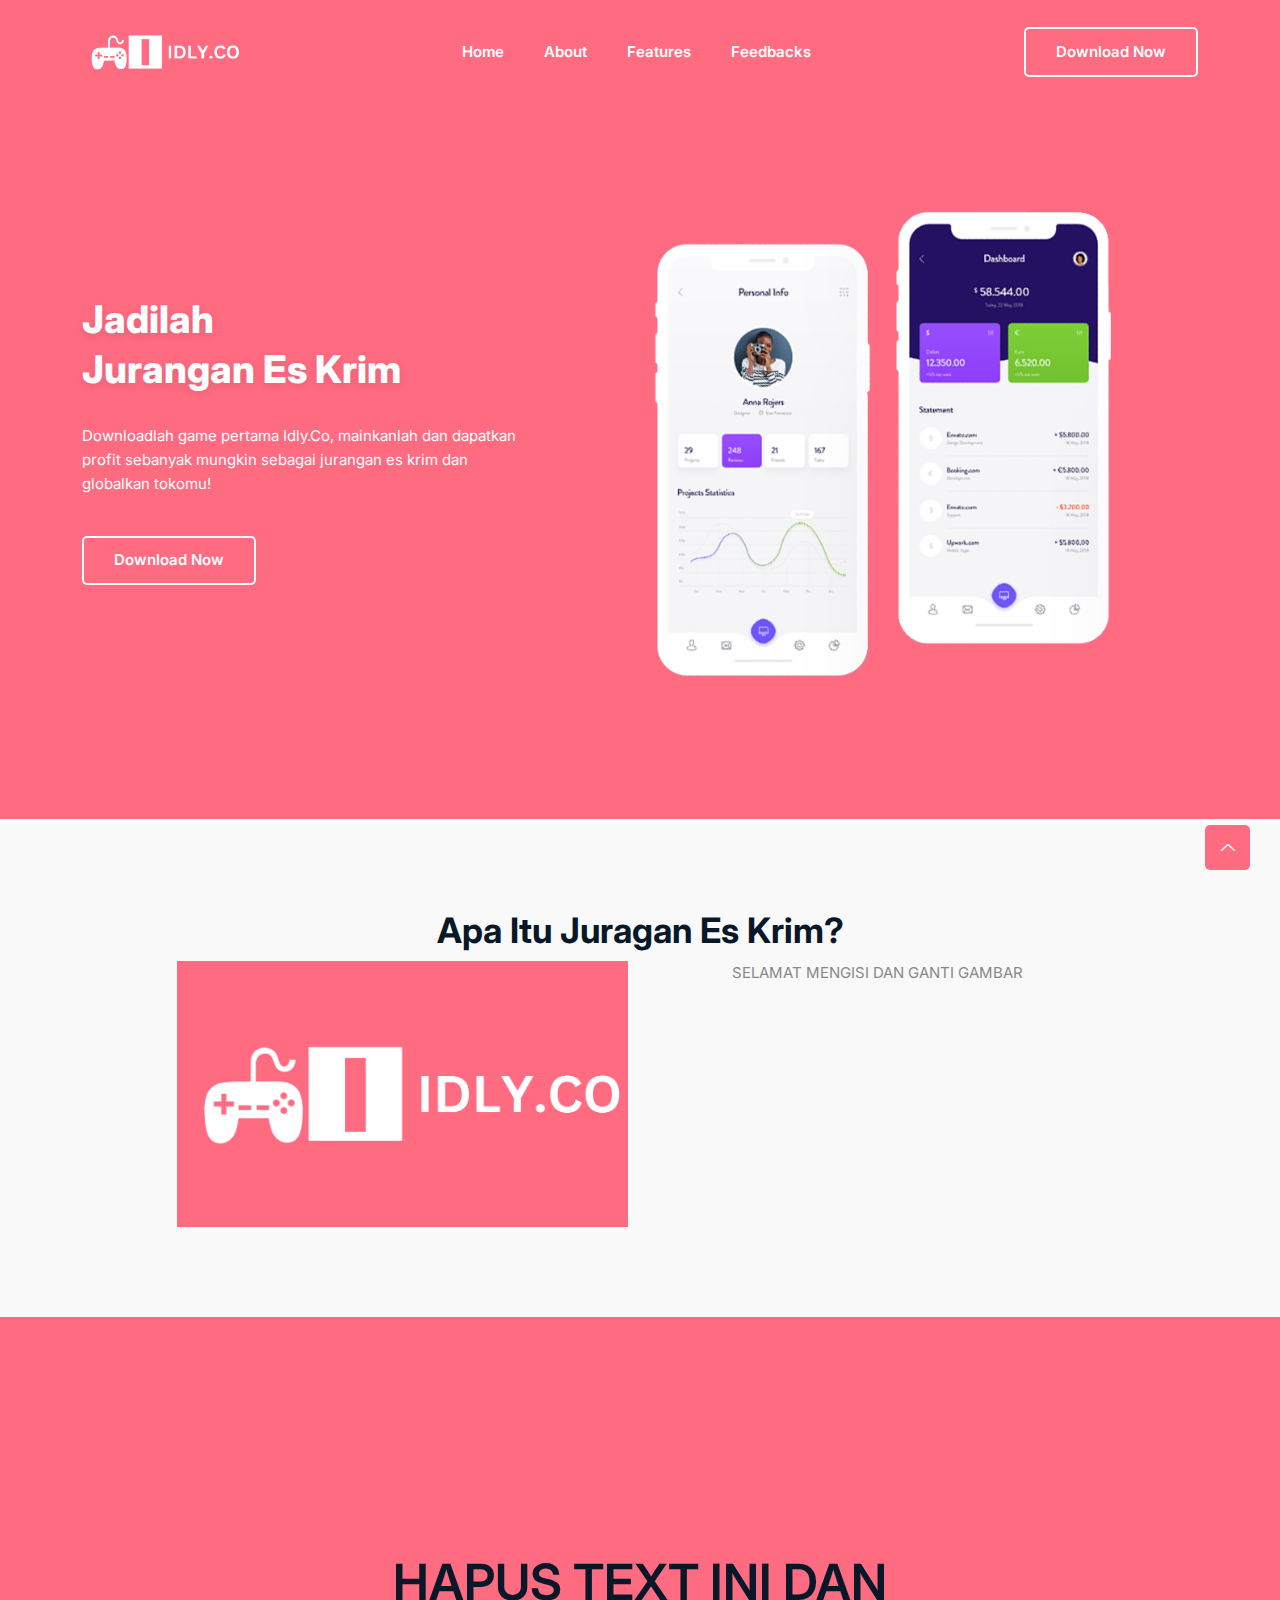
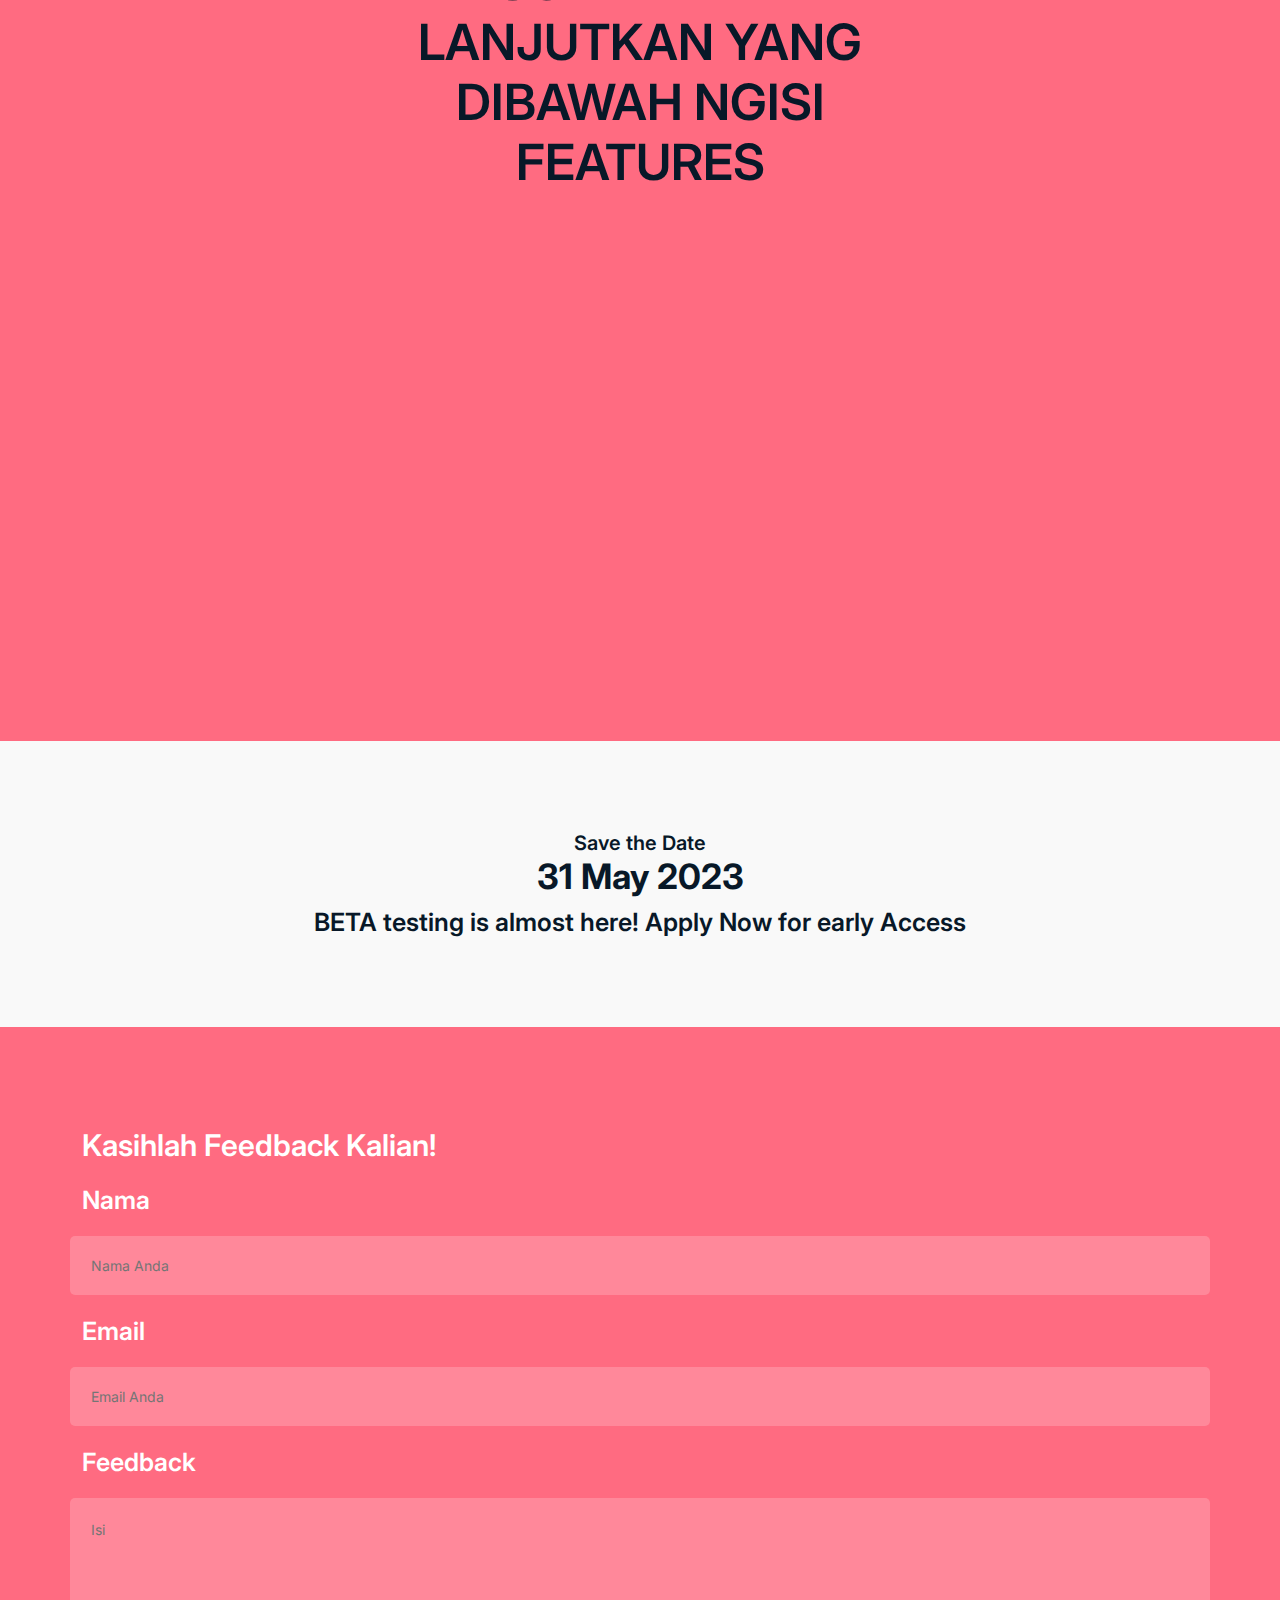
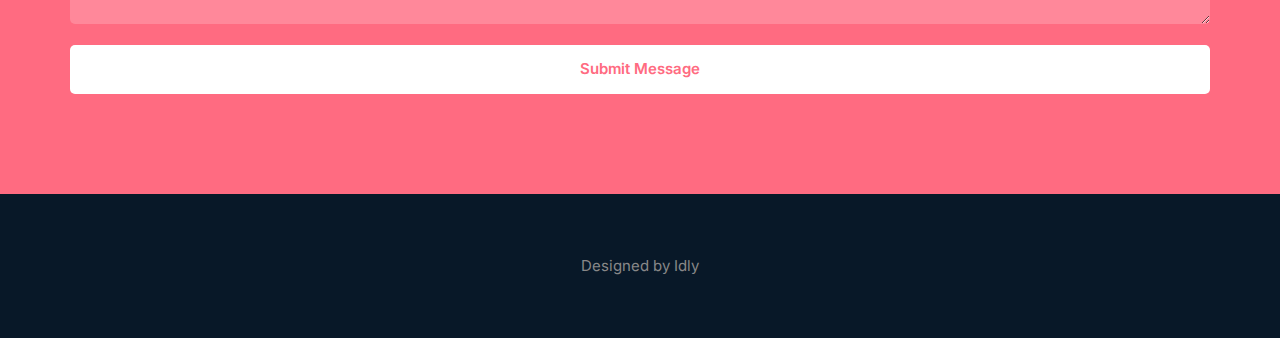
==== commit a8023e94: "update" ====
--- a/User Files/index.html
+++ b/User Files/index.html
@@ -98,7 +98,7 @@
                             <!-- <a href="javascript:void(0)" class="btn"><i class="lni lni-apple"></i> App Store</a>
                             <a href="javascript:void(0)" class="btn btn-alt"><i class="lni lni-play-store"></i> Google
                                 Play</a> -->
-                            <a href="javascript:void(0)" class="btn btn-alt"></i> Download Now</a>
+                            <a href="download.html" class="btn btn-alt"></i> Download Now</a>
                         </div>
                     </div>
                 </div>
@@ -216,7 +216,7 @@
                     <div class="title">
                         <h5>Save the Date</h5>
                         <h2>31 May 2023</h2>
-                        <h4>BETA testing is almost here! Apply Now for aerly Access</h4>
+                        <h4>BETA testing is almost here! Apply Now for early Access</h4>
 
                     </div>
                 </div>
--- a/User Files/assets/css/main.css
+++ b/User Files/assets/css/main.css
@@ -1,4 +1,4 @@
-/*======================================
+  /*======================================
     Variables
 ========================================*/
 /*======================================
@@ -3037,4 +3037,29 @@
   overflow: hidden;
   margin-top: 10px;
   margin-bottom: 10px;
+}
+
+.thanks {
+  display: inline-block;
+  text-transform: capitalize;
+  font-size: 15px;
+  font-weight: 600;
+  padding: 13px 30px;
+  background-color: white;
+  color: black;
+  border: none;
+  -webkit-transition: 0.2s;
+  transition: 0.2s;
+  border-radius: 5px;
+  position: relative;
+  z-index: 1;
+  margin-right: 7px;
+  overflow: hidden;
+}
+
+.thanks:hover {
+  color: #fff;
+  background-color: #081828;
+  -webkit-box-shadow: 0px 4px 4px #0000000f;
+          box-shadow: 0px 4px 4px #0000000f;
 }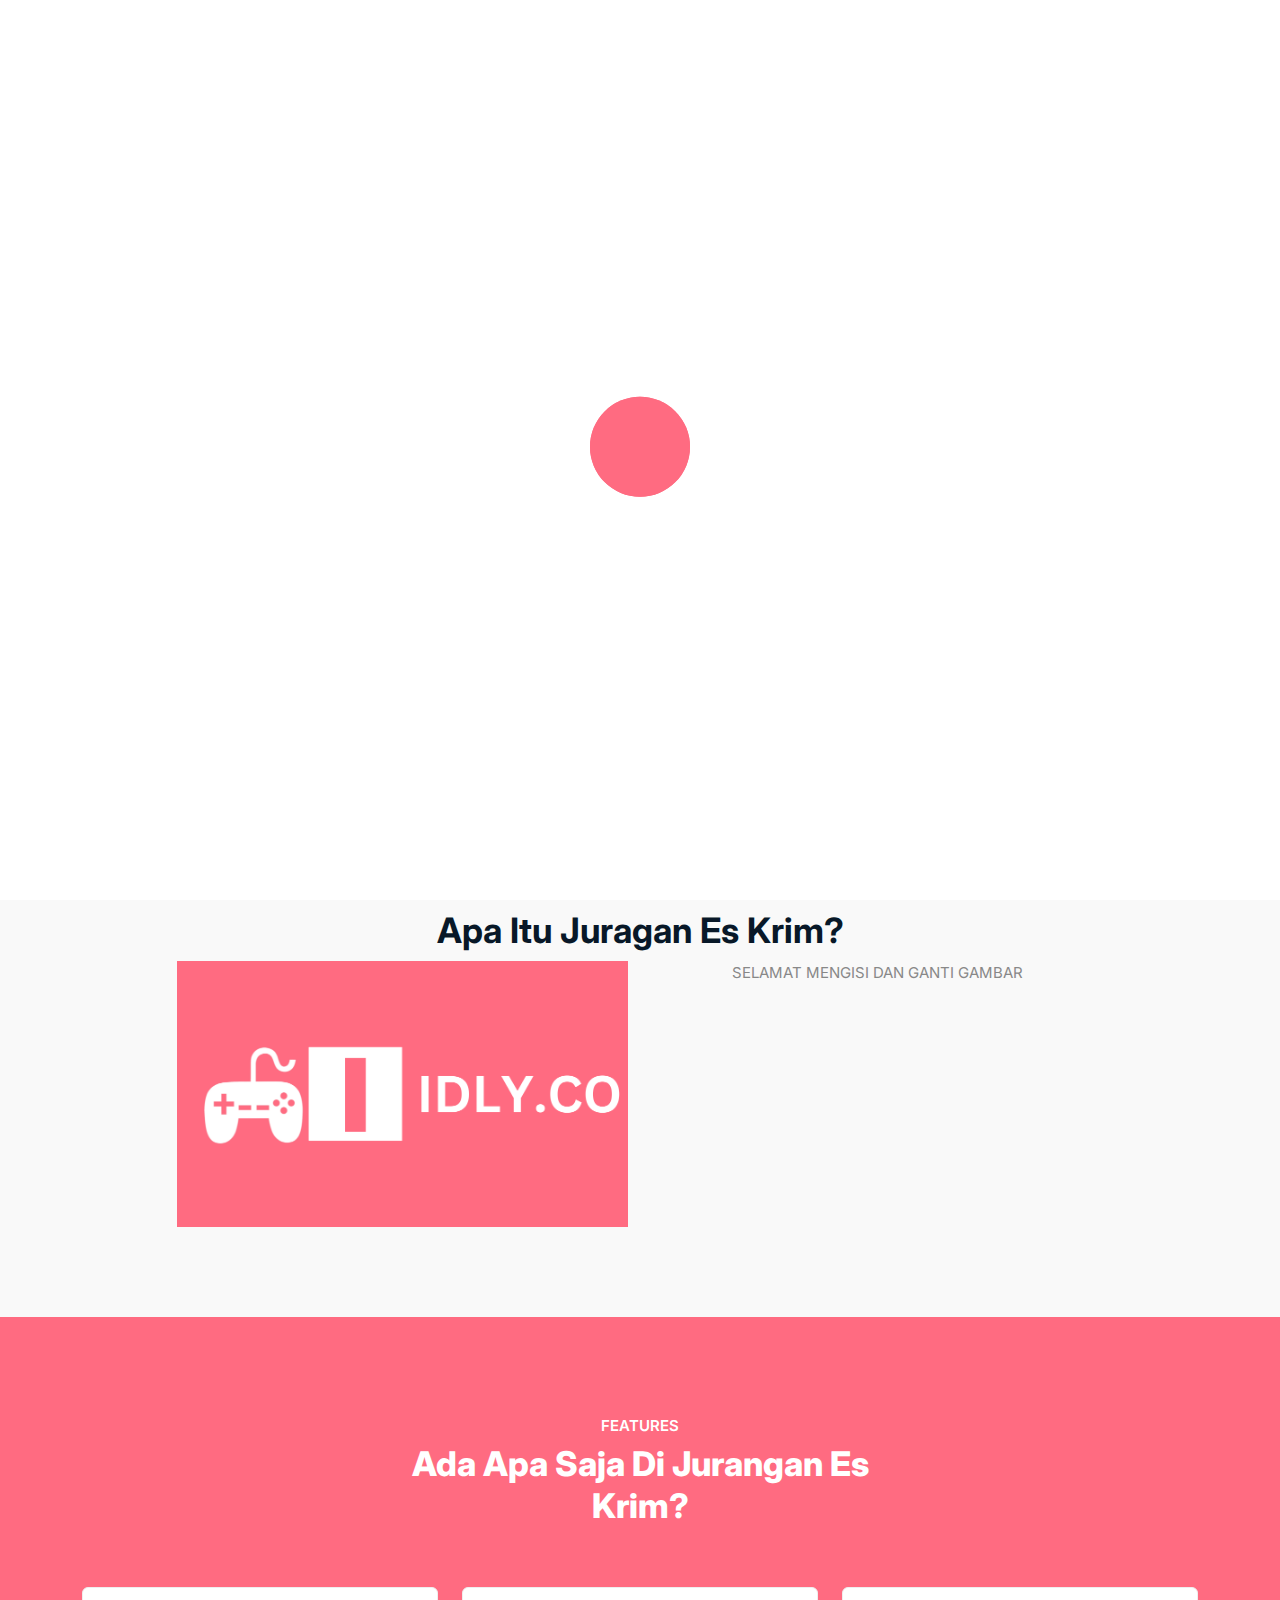
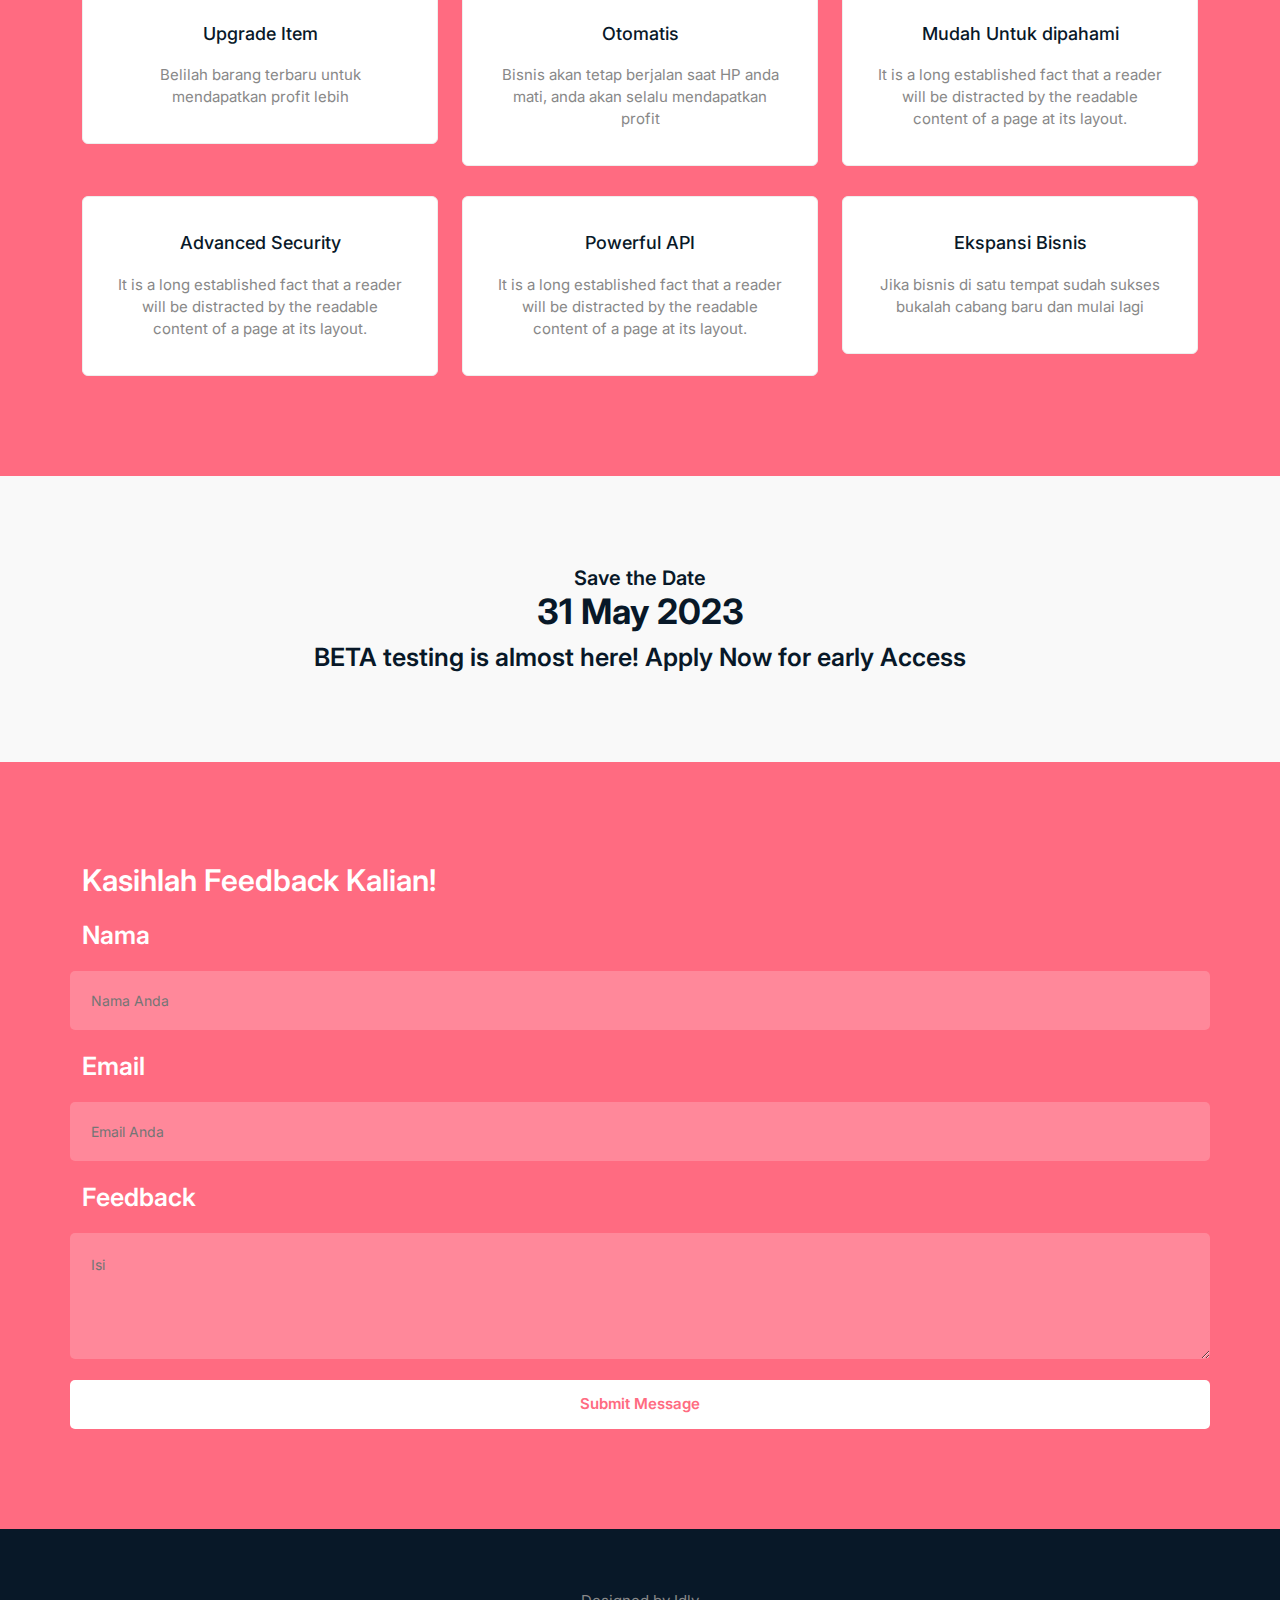
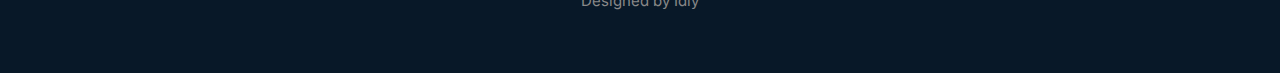
==== commit 33ba1c80: "update" ====
--- a/User Files/index.html
+++ b/User Files/index.html
@@ -147,7 +147,6 @@
                     <div class="section-title">
                         <h3 class="wow zoomIn" style="color:white" data-wow-delay=".2s">Features</h3>
                         <h2 class="wow fadeInUp" data-wow-delay=".4s" style="color:white">Ada Apa saja Di Jurangan Es Krim?</h2>
-                        <h1>HAPUS TEXT INI DAN LANJUTKAN YANG DIBAWAH NGISI FEATURES</h1>
                        </div>
                 </div>
             </div>
